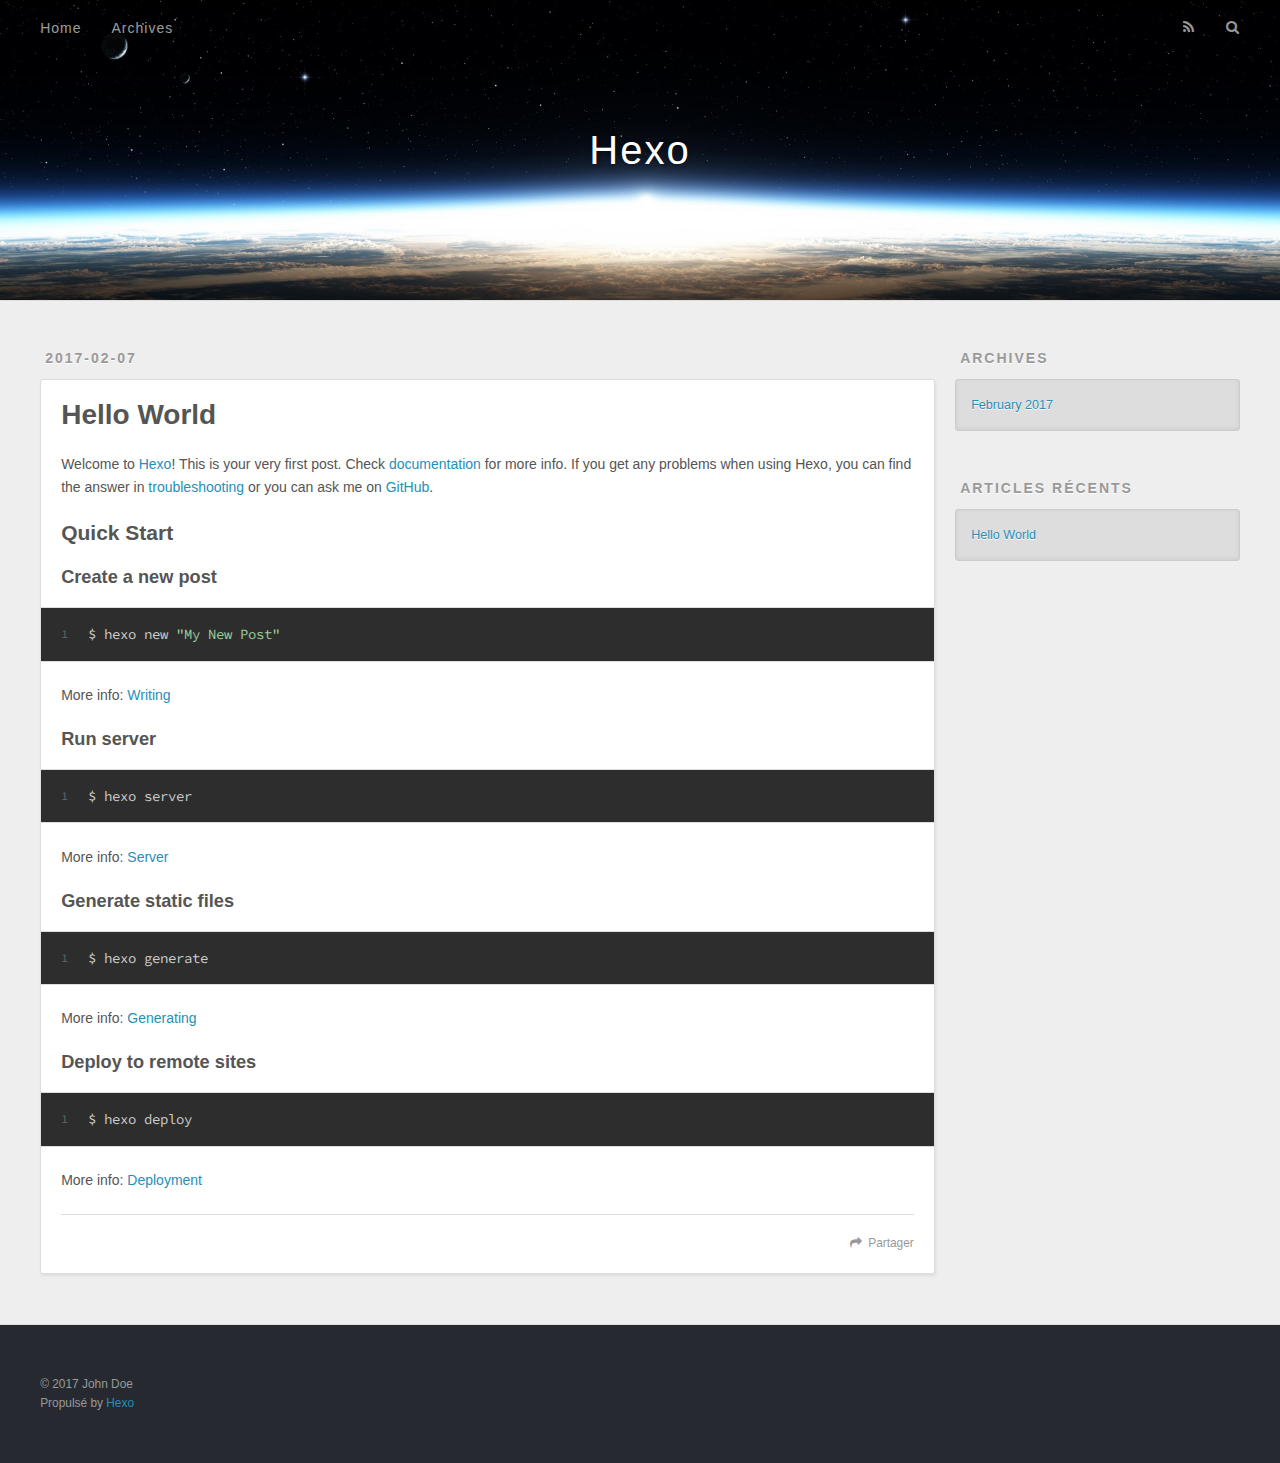
==== index.html @ 450fa6f1 "Site updated: 2017-02-07 15:50:52" ====
<!DOCTYPE html>
<html>
<head>
  <meta charset="utf-8">
  
  <title>Hexo</title>
  <meta name="viewport" content="width=device-width, initial-scale=1, maximum-scale=1">
  <meta property="og:type" content="website">
<meta property="og:title" content="Hexo">
<meta property="og:url" content="http://yoursite.com/index.html">
<meta property="og:site_name" content="Hexo">
<meta name="twitter:card" content="summary">
<meta name="twitter:title" content="Hexo">
  
    <link rel="alternate" href="/atom.xml" title="Hexo" type="application/atom+xml">
  
  
    <link rel="icon" href="/favicon.png">
  
  
    <link href="//fonts.googleapis.com/css?family=Source+Code+Pro" rel="stylesheet" type="text/css">
  
  <link rel="stylesheet" href="/css/style.css">
  

</head>

<body>
  <div id="container">
    <div id="wrap">
      <header id="header">
  <div id="banner"></div>
  <div id="header-outer" class="outer">
    <div id="header-title" class="inner">
      <h1 id="logo-wrap">
        <a href="/" id="logo">Hexo</a>
      </h1>
      
    </div>
    <div id="header-inner" class="inner">
      <nav id="main-nav">
        <a id="main-nav-toggle" class="nav-icon"></a>
        
          <a class="main-nav-link" href="/">Home</a>
        
          <a class="main-nav-link" href="/archives">Archives</a>
        
      </nav>
      <nav id="sub-nav">
        
          <a id="nav-rss-link" class="nav-icon" href="/atom.xml" title="Flux RSS"></a>
        
        <a id="nav-search-btn" class="nav-icon" title="Rechercher"></a>
      </nav>
      <div id="search-form-wrap">
        <form action="//google.com/search" method="get" accept-charset="UTF-8" class="search-form"><input type="search" name="q" results="0" class="search-form-input" placeholder="Search"><button type="submit" class="search-form-submit">&#xF002;</button><input type="hidden" name="sitesearch" value="http://yoursite.com"></form>
      </div>
    </div>
  </div>
</header>
      <div class="outer">
        <section id="main">
  
    <article id="post-hello-world" class="article article-type-post" itemscope itemprop="blogPost">
  <div class="article-meta">
    <a href="/2017/02/07/hello-world/" class="article-date">
  <time datetime="2017-02-07T06:46:57.285Z" itemprop="datePublished">2017-02-07</time>
</a>
    
  </div>
  <div class="article-inner">
    
    
      <header class="article-header">
        
  
    <h1 itemprop="name">
      <a class="article-title" href="/2017/02/07/hello-world/">Hello World</a>
    </h1>
  

      </header>
    
    <div class="article-entry" itemprop="articleBody">
      
        <p>Welcome to <a href="https://hexo.io/" target="_blank" rel="external">Hexo</a>! This is your very first post. Check <a href="https://hexo.io/docs/" target="_blank" rel="external">documentation</a> for more info. If you get any problems when using Hexo, you can find the answer in <a href="https://hexo.io/docs/troubleshooting.html" target="_blank" rel="external">troubleshooting</a> or you can ask me on <a href="https://github.com/hexojs/hexo/issues" target="_blank" rel="external">GitHub</a>.</p>
<h2 id="Quick-Start"><a href="#Quick-Start" class="headerlink" title="Quick Start"></a>Quick Start</h2><h3 id="Create-a-new-post"><a href="#Create-a-new-post" class="headerlink" title="Create a new post"></a>Create a new post</h3><figure class="highlight bash"><table><tr><td class="gutter"><pre><div class="line">1</div></pre></td><td class="code"><pre><div class="line">$ hexo new <span class="string">"My New Post"</span></div></pre></td></tr></table></figure>
<p>More info: <a href="https://hexo.io/docs/writing.html" target="_blank" rel="external">Writing</a></p>
<h3 id="Run-server"><a href="#Run-server" class="headerlink" title="Run server"></a>Run server</h3><figure class="highlight bash"><table><tr><td class="gutter"><pre><div class="line">1</div></pre></td><td class="code"><pre><div class="line">$ hexo server</div></pre></td></tr></table></figure>
<p>More info: <a href="https://hexo.io/docs/server.html" target="_blank" rel="external">Server</a></p>
<h3 id="Generate-static-files"><a href="#Generate-static-files" class="headerlink" title="Generate static files"></a>Generate static files</h3><figure class="highlight bash"><table><tr><td class="gutter"><pre><div class="line">1</div></pre></td><td class="code"><pre><div class="line">$ hexo generate</div></pre></td></tr></table></figure>
<p>More info: <a href="https://hexo.io/docs/generating.html" target="_blank" rel="external">Generating</a></p>
<h3 id="Deploy-to-remote-sites"><a href="#Deploy-to-remote-sites" class="headerlink" title="Deploy to remote sites"></a>Deploy to remote sites</h3><figure class="highlight bash"><table><tr><td class="gutter"><pre><div class="line">1</div></pre></td><td class="code"><pre><div class="line">$ hexo deploy</div></pre></td></tr></table></figure>
<p>More info: <a href="https://hexo.io/docs/deployment.html" target="_blank" rel="external">Deployment</a></p>

      
    </div>
    <footer class="article-footer">
      <a data-url="http://yoursite.com/2017/02/07/hello-world/" data-id="ciyv847n500009wogiobk8i7c" class="article-share-link">Partager</a>
      
      
    </footer>
  </div>
  
</article>


  

</section>
        
          <aside id="sidebar">
  
    

  
    

  
    
  
    
  <div class="widget-wrap">
    <h3 class="widget-title">Archives</h3>
    <div class="widget">
      <ul class="archive-list"><li class="archive-list-item"><a class="archive-list-link" href="/archives/2017/02/">February 2017</a></li></ul>
    </div>
  </div>


  
    
  <div class="widget-wrap">
    <h3 class="widget-title">Articles récents</h3>
    <div class="widget">
      <ul>
        
          <li>
            <a href="/2017/02/07/hello-world/">Hello World</a>
          </li>
        
      </ul>
    </div>
  </div>

  
</aside>
        
      </div>
      <footer id="footer">
  
  <div class="outer">
    <div id="footer-info" class="inner">
      &copy; 2017 John Doe<br>
      Propulsé by <a href="http://hexo.io/" target="_blank">Hexo</a>
    </div>
  </div>
</footer>
    </div>
    <nav id="mobile-nav">
  
    <a href="/" class="mobile-nav-link">Home</a>
  
    <a href="/archives" class="mobile-nav-link">Archives</a>
  
</nav>
    

<script src="//ajax.googleapis.com/ajax/libs/jquery/2.0.3/jquery.min.js"></script>


  <link rel="stylesheet" href="/fancybox/jquery.fancybox.css">
  <script src="/fancybox/jquery.fancybox.pack.js"></script>


<script src="/js/script.js"></script>

  </div>
</body>
</html>
---- css/style.css ----
body {
  width: 100%;
}
body:before,
body:after {
  content: "";
  display: table;
}
body:after {
  clear: both;
}
html,
body,
div,
span,
applet,
object,
iframe,
h1,
h2,
h3,
h4,
h5,
h6,
p,
blockquote,
pre,
a,
abbr,
acronym,
address,
big,
cite,
code,
del,
dfn,
em,
img,
ins,
kbd,
q,
s,
samp,
small,
strike,
strong,
sub,
sup,
tt,
var,
dl,
dt,
dd,
ol,
ul,
li,
fieldset,
form,
label,
legend,
table,
caption,
tbody,
tfoot,
thead,
tr,
th,
td {
  margin: 0;
  padding: 0;
  border: 0;
  outline: 0;
  font-weight: inherit;
  font-style: inherit;
  font-family: inherit;
  font-size: 100%;
  vertical-align: baseline;
}
body {
  line-height: 1;
  color: #000;
  background: #fff;
}
ol,
ul {
  list-style: none;
}
table {
  border-collapse: separate;
  border-spacing: 0;
  vertical-align: middle;
}
caption,
th,
td {
  text-align: left;
  font-weight: normal;
  vertical-align: middle;
}
a img {
  border: none;
}
input,
button {
  margin: 0;
  padding: 0;
}
input::-moz-focus-inner,
button::-moz-focus-inner {
  border: 0;
  padding: 0;
}
@font-face {
  font-family: FontAwesome;
  font-style: normal;
  font-weight: normal;
  src: url("fonts/fontawesome-webfont.eot?v=#4.0.3");
  src: url("fonts/fontawesome-webfont.eot?#iefix&v=#4.0.3") format("embedded-opentype"), url("fonts/fontawesome-webfont.woff?v=#4.0.3") format("woff"), url("fonts/fontawesome-webfont.ttf?v=#4.0.3") format("truetype"), url("fonts/fontawesome-webfont.svg#fontawesomeregular?v=#4.0.3") format("svg");
}
html,
body,
#container {
  height: 100%;
}
body {
  background: #eee;
  font: 14px "Helvetica Neue", Helvetica, Arial, sans-serif;
  -webkit-text-size-adjust: 100%;
}
.outer {
  max-width: 1220px;
  margin: 0 auto;
  padding: 0 20px;
}
.outer:before,
.outer:after {
  content: "";
  display: table;
}
.outer:after {
  clear: both;
}
.inner {
  display: inline;
  float: left;
  width: 98.33333333333333%;
  margin: 0 0.833333333333333%;
}
.left,
.alignleft {
  float: left;
}
.right,
.alignright {
  float: right;
}
.clear {
  clear: both;
}
#container {
  position: relative;
}
.mobile-nav-on {
  overflow: hidden;
}
#wrap {
  height: 100%;
  width: 100%;
  position: absolute;
  top: 0;
  left: 0;
  -webkit-transition: 0.2s ease-out;
  -moz-transition: 0.2s ease-out;
  -ms-transition: 0.2s ease-out;
  transition: 0.2s ease-out;
  z-index: 1;
  background: #eee;
}
.mobile-nav-on #wrap {
  left: 280px;
}
@media screen and (min-width: 768px) {
  #main {
    display: inline;
    float: left;
    width: 73.33333333333333%;
    margin: 0 0.833333333333333%;
  }
}
.article-date,
.article-category-link,
.archive-year,
.widget-title {
  text-decoration: none;
  text-transform: uppercase;
  letter-spacing: 2px;
  color: #999;
  margin-bottom: 1em;
  margin-left: 5px;
  line-height: 1em;
  text-shadow: 0 1px #fff;
  font-weight: bold;
}
.article-inner,
.archive-article-inner {
  background: #fff;
  -webkit-box-shadow: 1px 2px 3px #ddd;
  box-shadow: 1px 2px 3px #ddd;
  border: 1px solid #ddd;
  border-radius: 3px;
}
.article-entry h1,
.widget h1 {
  font-size: 2em;
}
.article-entry h2,
.widget h2 {
  font-size: 1.5em;
}
.article-entry h3,
.widget h3 {
  font-size: 1.3em;
}
.article-entry h4,
.widget h4 {
  font-size: 1.2em;
}
.article-entry h5,
.widget h5 {
  font-size: 1em;
}
.article-entry h6,
.widget h6 {
  font-size: 1em;
  color: #999;
}
.article-entry hr,
.widget hr {
  border: 1px dashed #ddd;
}
.article-entry strong,
.widget strong {
  font-weight: bold;
}
.article-entry em,
.widget em,
.article-entry cite,
.widget cite {
  font-style: italic;
}
.article-entry sup,
.widget sup,
.article-entry sub,
.widget sub {
  font-size: 0.75em;
  line-height: 0;
  position: relative;
  vertical-align: baseline;
}
.article-entry sup,
.widget sup {
  top: -0.5em;
}
.article-entry sub,
.widget sub {
  bottom: -0.2em;
}
.article-entry small,
.widget small {
  font-size: 0.85em;
}
.article-entry acronym,
.widget acronym,
.article-entry abbr,
.widget abbr {
  border-bottom: 1px dotted;
}
.article-entry ul,
.widget ul,
.article-entry ol,
.widget ol,
.article-entry dl,
.widget dl {
  margin: 0 20px;
  line-height: 1.6em;
}
.article-entry ul ul,
.widget ul ul,
.article-entry ol ul,
.widget ol ul,
.article-entry ul ol,
.widget ul ol,
.article-entry ol ol,
.widget ol ol {
  margin-top: 0;
  margin-bottom: 0;
}
.article-entry ul,
.widget ul {
  list-style: disc;
}
.article-entry ol,
.widget ol {
  list-style: decimal;
}
.article-entry dt,
.widget dt {
  font-weight: bold;
}
#header {
  height: 300px;
  position: relative;
  border-bottom: 1px solid #ddd;
}
#header:before,
#header:after {
  content: "";
  position: absolute;
  left: 0;
  right: 0;
  height: 40px;
}
#header:before {
  top: 0;
  background: -webkit-linear-gradient(rgba(0,0,0,0.2), transparent);
  background: -moz-linear-gradient(rgba(0,0,0,0.2), transparent);
  background: -ms-linear-gradient(rgba(0,0,0,0.2), transparent);
  background: linear-gradient(rgba(0,0,0,0.2), transparent);
}
#header:after {
  bottom: 0;
  background: -webkit-linear-gradient(transparent, rgba(0,0,0,0.2));
  background: -moz-linear-gradient(transparent, rgba(0,0,0,0.2));
  background: -ms-linear-gradient(transparent, rgba(0,0,0,0.2));
  background: linear-gradient(transparent, rgba(0,0,0,0.2));
}
#header-outer {
  height: 100%;
  position: relative;
}
#header-inner {
  position: relative;
  overflow: hidden;
}
#banner {
  position: absolute;
  top: 0;
  left: 0;
  width: 100%;
  height: 100%;
  background: url("images/banner.jpg") center #000;
  -webkit-background-size: cover;
  -moz-background-size: cover;
  background-size: cover;
  z-index: -1;
}
#header-title {
  text-align: center;
  height: 40px;
  position: absolute;
  top: 50%;
  left: 0;
  margin-top: -20px;
}
#logo,
#subtitle {
  text-decoration: none;
  color: #fff;
  font-weight: 300;
  text-shadow: 0 1px 4px rgba(0,0,0,0.3);
}
#logo {
  font-size: 40px;
  line-height: 40px;
  letter-spacing: 2px;
}
#subtitle {
  font-size: 16px;
  line-height: 16px;
  letter-spacing: 1px;
}
#subtitle-wrap {
  margin-top: 16px;
}
#main-nav {
  float: left;
  margin-left: -15px;
}
.nav-icon,
.main-nav-link {
  float: left;
  color: #fff;
  opacity: 0.6;
  text-decoration: none;
  text-shadow: 0 1px rgba(0,0,0,0.2);
  -webkit-transition: opacity 0.2s;
  -moz-transition: opacity 0.2s;
  -ms-transition: opacity 0.2s;
  transition: opacity 0.2s;
  display: block;
  padding: 20px 15px;
}
.nav-icon:hover,
.main-nav-link:hover {
  opacity: 1;
}
.nav-icon {
  font-family: FontAwesome;
  text-align: center;
  font-size: 14px;
  width: 14px;
  height: 14px;
  padding: 20px 15px;
  position: relative;
  cursor: pointer;
}
.main-nav-link {
  font-weight: 300;
  letter-spacing: 1px;
}
@media screen and (max-width: 479px) {
  .main-nav-link {
    display: none;
  }
}
#main-nav-toggle {
  display: none;
}
#main-nav-toggle:before {
  content: "\f0c9";
}
@media screen and (max-width: 479px) {
  #main-nav-toggle {
    display: block;
  }
}
#sub-nav {
  float: right;
  margin-right: -15px;
}
#nav-rss-link:before {
  content: "\f09e";
}
#nav-search-btn:before {
  content: "\f002";
}
#search-form-wrap {
  position: absolute;
  top: 15px;
  width: 150px;
  height: 30px;
  right: -150px;
  opacity: 0;
  -webkit-transition: 0.2s ease-out;
  -moz-transition: 0.2s ease-out;
  -ms-transition: 0.2s ease-out;
  transition: 0.2s ease-out;
}
#search-form-wrap.on {
  opacity: 1;
  right: 0;
}
@media screen and (max-width: 479px) {
  #search-form-wrap {
    width: 100%;
    right: -100%;
  }
}
.search-form {
  position: absolute;
  top: 0;
  left: 0;
  right: 0;
  background: #fff;
  padding: 5px 15px;
  border-radius: 15px;
  -webkit-box-shadow: 0 0 10px rgba(0,0,0,0.3);
  box-shadow: 0 0 10px rgba(0,0,0,0.3);
}
.search-form-input {
  border: none;
  background: none;
  color: #555;
  width: 100%;
  font: 13px "Helvetica Neue", Helvetica, Arial, sans-serif;
  outline: none;
}
.search-form-input::-webkit-search-results-decoration,
.search-form-input::-webkit-search-cancel-button {
  -webkit-appearance: none;
}
.search-form-submit {
  position: absolute;
  top: 50%;
  right: 10px;
  margin-top: -7px;
  font: 13px FontAwesome;
  border: none;
  background: none;
  color: #bbb;
  cursor: pointer;
}
.search-form-submit:hover,
.search-form-submit:focus {
  color: #777;
}
.article {
  margin: 50px 0;
}
.article-inner {
  overflow: hidden;
}
.article-meta:before,
.article-meta:after {
  content: "";
  display: table;
}
.article-meta:after {
  clear: both;
}
.article-date {
  float: left;
}
.article-category {
  float: left;
  line-height: 1em;
  color: #ccc;
  text-shadow: 0 1px #fff;
  margin-left: 8px;
}
.article-category:before {
  content: "\2022";
}
.article-category-link {
  margin: 0 12px 1em;
}
.article-header {
  padding: 20px 20px 0;
}
.article-title {
  text-decoration: none;
  font-size: 2em;
  font-weight: bold;
  color: #555;
  line-height: 1.1em;
  -webkit-transition: color 0.2s;
  -moz-transition: color 0.2s;
  -ms-transition: color 0.2s;
  transition: color 0.2s;
}
a.article-title:hover {
  color: #258fb8;
}
.article-entry {
  color: #555;
  padding: 0 20px;
}
.article-entry:before,
.article-entry:after {
  content: "";
  display: table;
}
.article-entry:after {
  clear: both;
}
.article-entry p,
.article-entry table {
  line-height: 1.6em;
  margin: 1.6em 0;
}
.article-entry h1,
.article-entry h2,
.article-entry h3,
.article-entry h4,
.article-entry h5,
.article-entry h6 {
  font-weight: bold;
}
.article-entry h1,
.article-entry h2,
.article-entry h3,
.article-entry h4,
.article-entry h5,
.article-entry h6 {
  line-height: 1.1em;
  margin: 1.1em 0;
}
.article-entry a {
  color: #258fb8;
  text-decoration: none;
}
.article-entry a:hover {
  text-decoration: underline;
}
.article-entry ul,
.article-entry ol,
.article-entry dl {
  margin-top: 1.6em;
  margin-bottom: 1.6em;
}
.article-entry img,
.article-entry video {
  max-width: 100%;
  height: auto;
  display: block;
  margin: auto;
}
.article-entry iframe {
  border: none;
}
.article-entry table {
  width: 100%;
  border-collapse: collapse;
  border-spacing: 0;
}
.article-entry th {
  font-weight: bold;
  border-bottom: 3px solid #ddd;
  padding-bottom: 0.5em;
}
.article-entry td {
  border-bottom: 1px solid #ddd;
  padding: 10px 0;
}
.article-entry blockquote {
  font-family: Georgia, "Times New Roman", serif;
  font-size: 1.4em;
  margin: 1.6em 20px;
  text-align: center;
}
.article-entry blockquote footer {
  font-size: 14px;
  margin: 1.6em 0;
  font-family: "Helvetica Neue", Helvetica, Arial, sans-serif;
}
.article-entry blockquote footer cite:before {
  content: "—";
  padding: 0 0.5em;
}
.article-entry .pullquote {
  text-align: left;
  width: 45%;
  margin: 0;
}
.article-entry .pullquote.left {
  margin-left: 0.5em;
  margin-right: 1em;
}
.article-entry .pullquote.right {
  margin-right: 0.5em;
  margin-left: 1em;
}
.article-entry .caption {
  color: #999;
  display: block;
  font-size: 0.9em;
  margin-top: 0.5em;
  position: relative;
  text-align: center;
}
.article-entry .video-container {
  position: relative;
  padding-top: 56.25%;
  height: 0;
  overflow: hidden;
}
.article-entry .video-container iframe,
.article-entry .video-container object,
.article-entry .video-container embed {
  position: absolute;
  top: 0;
  left: 0;
  width: 100%;
  height: 100%;
  margin-top: 0;
}
.article-more-link a {
  display: inline-block;
  line-height: 1em;
  padding: 6px 15px;
  border-radius: 15px;
  background: #eee;
  color: #999;
  text-shadow: 0 1px #fff;
  text-decoration: none;
}
.article-more-link a:hover {
  background: #258fb8;
  color: #fff;
  text-decoration: none;
  text-shadow: 0 1px #1e7293;
}
.article-footer {
  font-size: 0.85em;
  line-height: 1.6em;
  border-top: 1px solid #ddd;
  padding-top: 1.6em;
  margin: 0 20px 20px;
}
.article-footer:before,
.article-footer:after {
  content: "";
  display: table;
}
.article-footer:after {
  clear: both;
}
.article-footer a {
  color: #999;
  text-decoration: none;
}
.article-footer a:hover {
  color: #555;
}
.article-tag-list-item {
  float: left;
  margin-right: 10px;
}
.article-tag-list-link:before {
  content: "#";
}
.article-comment-link {
  float: right;
}
.article-comment-link:before {
  content: "\f075";
  font-family: FontAwesome;
  padding-right: 8px;
}
.article-share-link {
  cursor: pointer;
  float: right;
  margin-left: 20px;
}
.article-share-link:before {
  content: "\f064";
  font-family: FontAwesome;
  padding-right: 6px;
}
#article-nav {
  position: relative;
}
#article-nav:before,
#article-nav:after {
  content: "";
  display: table;
}
#article-nav:after {
  clear: both;
}
@media screen and (min-width: 768px) {
  #article-nav {
    margin: 50px 0;
  }
  #article-nav:before {
    width: 8px;
    height: 8px;
    position: absolute;
    top: 50%;
    left: 50%;
    margin-top: -4px;
    margin-left: -4px;
    content: "";
    border-radius: 50%;
    background: #ddd;
    -webkit-box-shadow: 0 1px 2px #fff;
    box-shadow: 0 1px 2px #fff;
  }
}
.article-nav-link-wrap {
  text-decoration: none;
  text-shadow: 0 1px #fff;
  color: #999;
  -webkit-box-sizing: border-box;
  -moz-box-sizing: border-box;
  box-sizing: border-box;
  margin-top: 50px;
  text-align: center;
  display: block;
}
.article-nav-link-wrap:hover {
  color: #555;
}
@media screen and (min-width: 768px) {
  .article-nav-link-wrap {
    width: 50%;
    margin-top: 0;
  }
}
@media screen and (min-width: 768px) {
  #article-nav-newer {
    float: left;
    text-align: right;
    padding-right: 20px;
  }
}
@media screen and (min-width: 768px) {
  #article-nav-older {
    float: right;
    text-align: left;
    padding-left: 20px;
  }
}
.article-nav-caption {
  text-transform: uppercase;
  letter-spacing: 2px;
  color: #ddd;
  line-height: 1em;
  font-weight: bold;
}
#article-nav-newer .article-nav-caption {
  margin-right: -2px;
}
.article-nav-title {
  font-size: 0.85em;
  line-height: 1.6em;
  margin-top: 0.5em;
}
.article-share-box {
  position: absolute;
  display: none;
  background: #fff;
  -webkit-box-shadow: 1px 2px 10px rgba(0,0,0,0.2);
  box-shadow: 1px 2px 10px rgba(0,0,0,0.2);
  border-radius: 3px;
  margin-left: -145px;
  overflow: hidden;
  z-index: 1;
}
.article-share-box.on {
  display: block;
}
.article-share-input {
  width: 100%;
  background: none;
  -webkit-box-sizing: border-box;
  -moz-box-sizing: border-box;
  box-sizing: border-box;
  font: 14px "Helvetica Neue", Helvetica, Arial, sans-serif;
  padding: 0 15px;
  color: #555;
  outline: none;
  border: 1px solid #ddd;
  border-radius: 3px 3px 0 0;
  height: 36px;
  line-height: 36px;
}
.article-share-links {
  background: #eee;
}
.article-share-links:before,
.article-share-links:after {
  content: "";
  display: table;
}
.article-share-links:after {
  clear: both;
}
.article-share-twitter,
.article-share-facebook,
.article-share-pinterest,
.article-share-google {
  width: 50px;
  height: 36px;
  display: block;
  float: left;
  position: relative;
  color: #999;
  text-shadow: 0 1px #fff;
}
.article-share-twitter:before,
.article-share-facebook:before,
.article-share-pinterest:before,
.article-share-google:before {
  font-size: 20px;
  font-family: FontAwesome;
  width: 20px;
  height: 20px;
  position: absolute;
  top: 50%;
  left: 50%;
  margin-top: -10px;
  margin-left: -10px;
  text-align: center;
}
.article-share-twitter:hover,
.article-share-facebook:hover,
.article-share-pinterest:hover,
.article-share-google:hover {
  color: #fff;
}
.article-share-twitter:before {
  content: "\f099";
}
.article-share-twitter:hover {
  background: #00aced;
  text-shadow: 0 1px #008abe;
}
.article-share-facebook:before {
  content: "\f09a";
}
.article-share-facebook:hover {
  background: #3b5998;
  text-shadow: 0 1px #2f477a;
}
.article-share-pinterest:before {
  content: "\f0d2";
}
.article-share-pinterest:hover {
  background: #cb2027;
  text-shadow: 0 1px #a21a1f;
}
.article-share-google:before {
  content: "\f0d5";
}
.article-share-google:hover {
  background: #dd4b39;
  text-shadow: 0 1px #be3221;
}
.article-gallery {
  background: #000;
  position: relative;
}
.article-gallery-photos {
  position: relative;
  overflow: hidden;
}
.article-gallery-img {
  display: none;
  max-width: 100%;
}
.article-gallery-img:first-child {
  display: block;
}
.article-gallery-img.loaded {
  position: absolute;
  display: block;
}
.article-gallery-img img {
  display: block;
  max-width: 100%;
  margin: 0 auto;
}
#comments {
  background: #fff;
  -webkit-box-shadow: 1px 2px 3px #ddd;
  box-shadow: 1px 2px 3px #ddd;
  padding: 20px;
  border: 1px solid #ddd;
  border-radius: 3px;
  margin: 50px 0;
}
#comments a {
  color: #258fb8;
}
.archives-wrap {
  margin: 50px 0;
}
.archives:before,
.archives:after {
  content: "";
  display: table;
}
.archives:after {
  clear: both;
}
.archive-year-wrap {
  margin-bottom: 1em;
}
.archives {
  -webkit-column-gap: 10px;
  -moz-column-gap: 10px;
  column-gap: 10px;
}
@media screen and (min-width: 480px) and (max-width: 767px) {
  .archives {
    -webkit-column-count: 2;
    -moz-column-count: 2;
    column-count: 2;
  }
}
@media screen and (min-width: 768px) {
  .archives {
    -webkit-column-count: 3;
    -moz-column-count: 3;
    column-count: 3;
  }
}
.archive-article {
  -webkit-column-break-inside: avoid;
  page-break-inside: avoid;
  overflow: hidden;
  break-inside: avoid-column;
}
.archive-article-inner {
  padding: 10px;
  margin-bottom: 15px;
}
.archive-article-title {
  text-decoration: none;
  font-weight: bold;
  color: #555;
  -webkit-transition: color 0.2s;
  -moz-transition: color 0.2s;
  -ms-transition: color 0.2s;
  transition: color 0.2s;
  line-height: 1.6em;
}
.archive-article-title:hover {
  color: #258fb8;
}
.archive-article-footer {
  margin-top: 1em;
}
.archive-article-date {
  color: #999;
  text-decoration: none;
  font-size: 0.85em;
  line-height: 1em;
  margin-bottom: 0.5em;
  display: block;
}
#page-nav {
  margin: 50px auto;
  background: #fff;
  -webkit-box-shadow: 1px 2px 3px #ddd;
  box-shadow: 1px 2px 3px #ddd;
  border: 1px solid #ddd;
  border-radius: 3px;
  text-align: center;
  color: #999;
  overflow: hidden;
}
#page-nav:before,
#page-nav:after {
  content: "";
  display: table;
}
#page-nav:after {
  clear: both;
}
#page-nav a,
#page-nav span {
  padding: 10px 20px;
  line-height: 1;
  height: 2ex;
}
#page-nav a {
  color: #999;
  text-decoration: none;
}
#page-nav a:hover {
  background: #999;
  color: #fff;
}
#page-nav .prev {
  float: left;
}
#page-nav .next {
  float: right;
}
#page-nav .page-number {
  display: inline-block;
}
@media screen and (max-width: 479px) {
  #page-nav .page-number {
    display: none;
  }
}
#page-nav .current {
  color: #555;
  font-weight: bold;
}
#page-nav .space {
  color: #ddd;
}
#footer {
  background: #262a30;
  padding: 50px 0;
  border-top: 1px solid #ddd;
  color: #999;
}
#footer a {
  color: #258fb8;
  text-decoration: none;
}
#footer a:hover {
  text-decoration: underline;
}
#footer-info {
  line-height: 1.6em;
  font-size: 0.85em;
}
.article-entry pre,
.article-entry .highlight {
  background: #2d2d2d;
  margin: 0 -20px;
  padding: 15px 20px;
  border-style: solid;
  border-color: #ddd;
  border-width: 1px 0;
  overflow: auto;
  color: #ccc;
  line-height: 22.400000000000002px;
}
.article-entry .highlight .gutter pre,
.article-entry .gist .gist-file .gist-data .line-numbers {
  color: #666;
  font-size: 0.85em;
}
.article-entry pre,
.article-entry code {
  font-family: "Source Code Pro", Consolas, Monaco, Menlo, Consolas, monospace;
}
.article-entry code {
  background: #eee;
  text-shadow: 0 1px #fff;
  padding: 0 0.3em;
}
.article-entry pre code {
  background: none;
  text-shadow: none;
  padding: 0;
}
.article-entry .highlight pre {
  border: none;
  margin: 0;
  padding: 0;
}
.article-entry .highlight table {
  margin: 0;
  width: auto;
}
.article-entry .highlight td {
  border: none;
  padding: 0;
}
.article-entry .highlight figcaption {
  font-size: 0.85em;
  color: #999;
  line-height: 1em;
  margin-bottom: 1em;
}
.article-entry .highlight figcaption:before,
.article-entry .highlight figcaption:after {
  content: "";
  display: table;
}
.article-entry .highlight figcaption:after {
  clear: both;
}
.article-entry .highlight figcaption a {
  float: right;
}
.article-entry .highlight .gutter pre {
  text-align: right;
  padding-right: 20px;
}
.article-entry .highlight .line {
  height: 22.400000000000002px;
}
.article-entry .highlight .line.marked {
  background: #515151;
}
.article-entry .gist {
  margin: 0 -20px;
  border-style: solid;
  border-color: #ddd;
  border-width: 1px 0;
  background: #2d2d2d;
  padding: 15px 20px 15px 0;
}
.article-entry .gist .gist-file {
  border: none;
  font-family: "Source Code Pro", Consolas, Monaco, Menlo, Consolas, monospace;
  margin: 0;
}
.article-entry .gist .gist-file .gist-data {
  background: none;
  border: none;
}
.article-entry .gist .gist-file .gist-data .line-numbers {
  background: none;
  border: none;
  padding: 0 20px 0 0;
}
.article-entry .gist .gist-file .gist-data .line-data {
  padding: 0 !important;
}
.article-entry .gist .gist-file .highlight {
  margin: 0;
  padding: 0;
  border: none;
}
.article-entry .gist .gist-file .gist-meta {
  background: #2d2d2d;
  color: #999;
  font: 0.85em "Helvetica Neue", Helvetica, Arial, sans-serif;
  text-shadow: 0 0;
  padding: 0;
  margin-top: 1em;
  margin-left: 20px;
}
.article-entry .gist .gist-file .gist-meta a {
  color: #258fb8;
  font-weight: normal;
}
.article-entry .gist .gist-file .gist-meta a:hover {
  text-decoration: underline;
}
pre .comment,
pre .title {
  color: #999;
}
pre .variable,
pre .attribute,
pre .tag,
pre .regexp,
pre .ruby .constant,
pre .xml .tag .title,
pre .xml .pi,
pre .xml .doctype,
pre .html .doctype,
pre .css .id,
pre .css .class,
pre .css .pseudo {
  color: #f2777a;
}
pre .number,
pre .preprocessor,
pre .built_in,
pre .literal,
pre .params,
pre .constant {
  color: #f99157;
}
pre .class,
pre .ruby .class .title,
pre .css .rules .attribute {
  color: #9c9;
}
pre .string,
pre .value,
pre .inheritance,
pre .header,
pre .ruby .symbol,
pre .xml .cdata {
  color: #9c9;
}
pre .css .hexcolor {
  color: #6cc;
}
pre .function,
pre .python .decorator,
pre .python .title,
pre .ruby .function .title,
pre .ruby .title .keyword,
pre .perl .sub,
pre .javascript .title,
pre .coffeescript .title {
  color: #69c;
}
pre .keyword,
pre .javascript .function {
  color: #c9c;
}
@media screen and (max-width: 479px) {
  #mobile-nav {
    position: absolute;
    top: 0;
    left: 0;
    width: 280px;
    height: 100%;
    background: #191919;
    border-right: 1px solid #fff;
  }
}
@media screen and (max-width: 479px) {
  .mobile-nav-link {
    display: block;
    color: #999;
    text-decoration: none;
    padding: 15px 20px;
    font-weight: bold;
  }
  .mobile-nav-link:hover {
    color: #fff;
  }
}
@media screen and (min-width: 768px) {
  #sidebar {
    display: inline;
    float: left;
    width: 23.333333333333332%;
    margin: 0 0.833333333333333%;
  }
}
.widget-wrap {
  margin: 50px 0;
}
.widget {
  color: #777;
  text-shadow: 0 1px #fff;
  background: #ddd;
  -webkit-box-shadow: 0 -1px 4px #ccc inset;
  box-shadow: 0 -1px 4px #ccc inset;
  border: 1px solid #ccc;
  padding: 15px;
  border-radius: 3px;
}
.widget a {
  color: #258fb8;
  text-decoration: none;
}
.widget a:hover {
  text-decoration: underline;
}
.widget ul ul,
.widget ol ul,
.widget dl ul,
.widget ul ol,
.widget ol ol,
.widget dl ol,
.widget ul dl,
.widget ol dl,
.widget dl dl {
  margin-left: 15px;
  list-style: disc;
}
.widget {
  line-height: 1.6em;
  word-wrap: break-word;
  font-size: 0.9em;
}
.widget ul,
.widget ol {
  list-style: none;
  margin: 0;
}
.widget ul ul,
.widget ol ul,
.widget ul ol,
.widget ol ol {
  margin: 0 20px;
}
.widget ul ul,
.widget ol ul {
  list-style: disc;
}
.widget ul ol,
.widget ol ol {
  list-style: decimal;
}
.category-list-count,
.tag-list-count,
.archive-list-count {
  padding-left: 5px;
  color: #999;
  font-size: 0.85em;
}
.category-list-count:before,
.tag-list-count:before,
.archive-list-count:before {
  content: "(";
}
.category-list-count:after,
.tag-list-count:after,
.archive-list-count:after {
  content: ")";
}
.tagcloud a {
  margin-right: 5px;
  display: inline-block;
}
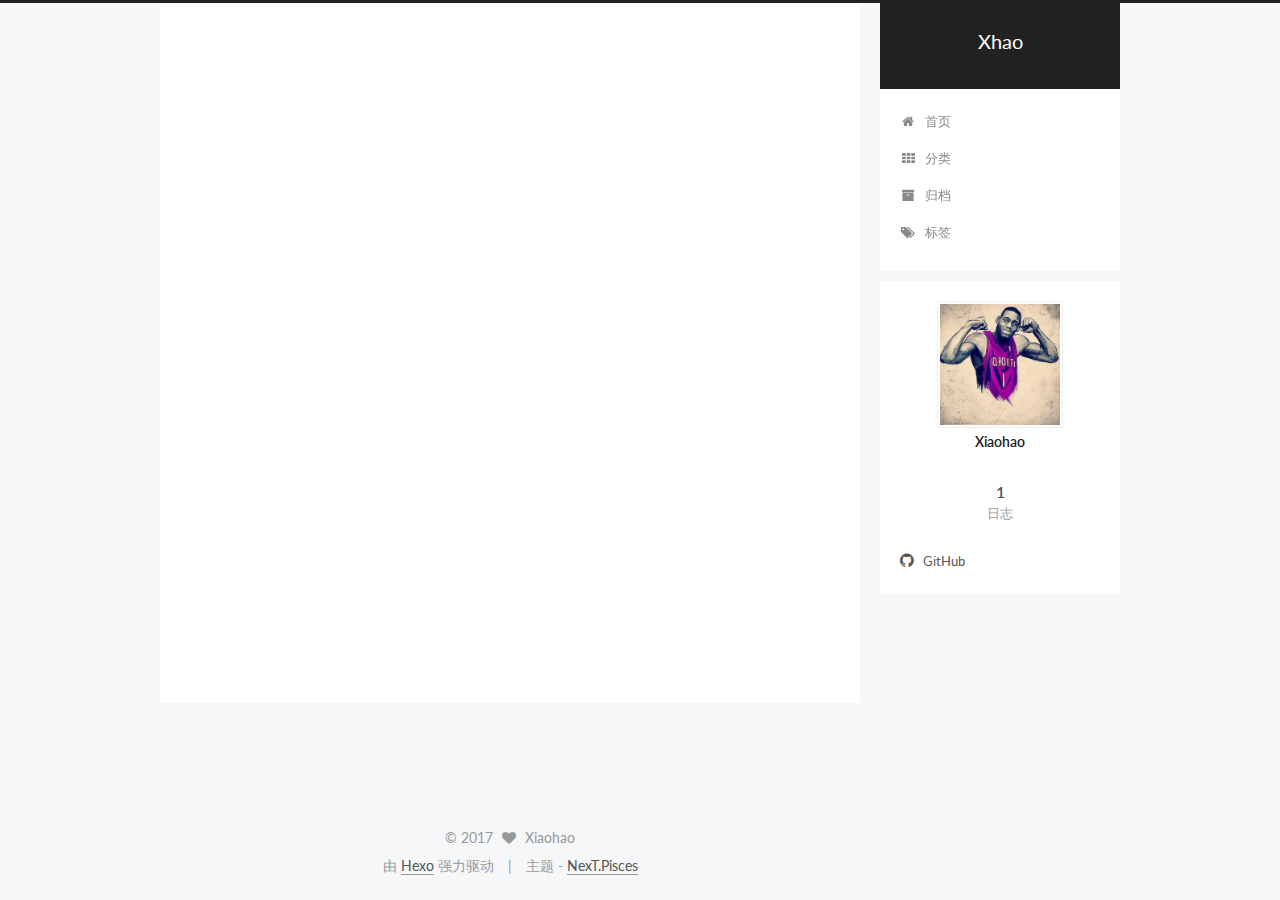
==== commit d52259ef: "Site updated: 2017-02-07 17:08:26" ====
--- a/index.html
+++ b/index.html
@@ -1,180 +1,611 @@
-<!DOCTYPE html>
-<html>
+<!doctype html>
+
+
+
+  
+
+
+<html class="theme-next pisces use-motion" lang="zh-Hans">
 <head>
-  <meta charset="utf-8">
-  
-  <title>Hexo</title>
-  <meta name="viewport" content="width=device-width, initial-scale=1, maximum-scale=1">
-  <meta property="og:type" content="website">
-<meta property="og:title" content="Hexo">
+  <meta charset="UTF-8"/>
+<meta http-equiv="X-UA-Compatible" content="IE=edge" />
+<meta name="viewport" content="width=device-width, initial-scale=1, maximum-scale=1"/>
+
+
+
+<meta http-equiv="Cache-Control" content="no-transform" />
+<meta http-equiv="Cache-Control" content="no-siteapp" />
+
+
+
+
+
+
+
+
+
+
+
+
+
+
+
+  
+  
+  <link href="/lib/fancybox/source/jquery.fancybox.css?v=2.1.5" rel="stylesheet" type="text/css" />
+
+
+
+
+  
+  
+  
+  
+
+  
+    
+    
+  
+
+  
+
+  
+
+  
+
+  
+
+  
+    
+    
+    <link href="//fonts.googleapis.com/css?family=Lato:300,300italic,400,400italic,700,700italic&subset=latin,latin-ext" rel="stylesheet" type="text/css">
+  
+
+
+
+
+
+
+<link href="/lib/font-awesome/css/font-awesome.min.css?v=4.6.2" rel="stylesheet" type="text/css" />
+
+<link href="/css/main.css?v=5.1.0" rel="stylesheet" type="text/css" />
+
+
+  <meta name="keywords" content="Hexo, NexT" />
+
+
+
+
+
+
+
+
+  <link rel="shortcut icon" type="image/x-icon" href="/favicon.ico?v=5.1.0" />
+
+
+
+
+
+
+<meta property="og:type" content="website">
+<meta property="og:title" content="Xhao">
 <meta property="og:url" content="http://yoursite.com/index.html">
-<meta property="og:site_name" content="Hexo">
+<meta property="og:site_name" content="Xhao">
 <meta name="twitter:card" content="summary">
-<meta name="twitter:title" content="Hexo">
-  
-    <link rel="alternate" href="/atom.xml" title="Hexo" type="application/atom+xml">
-  
-  
-    <link rel="icon" href="/favicon.png">
-  
-  
-    <link href="//fonts.googleapis.com/css?family=Source+Code+Pro" rel="stylesheet" type="text/css">
-  
-  <link rel="stylesheet" href="/css/style.css">
-  
-
+<meta name="twitter:title" content="Xhao">
+
+
+
+<script type="text/javascript" id="hexo.configurations">
+  var NexT = window.NexT || {};
+  var CONFIG = {
+    root: '/',
+    scheme: 'Pisces',
+    sidebar: {"position":"right","display":"post"},
+    fancybox: true,
+    motion: true,
+    duoshuo: {
+      userId: '0',
+      author: '博主'
+    },
+    algolia: {
+      applicationID: '',
+      apiKey: '',
+      indexName: '',
+      hits: {"per_page":10},
+      labels: {"input_placeholder":"Search for Posts","hits_empty":"We didn't find any results for the search: ${query}","hits_stats":"${hits} results found in ${time} ms"}
+    }
+  };
+</script>
+
+
+
+  <link rel="canonical" href="http://yoursite.com/"/>
+
+
+
+
+
+  <title> Xhao </title>
 </head>
 
-<body>
-  <div id="container">
-    <div id="wrap">
-      <header id="header">
-  <div id="banner"></div>
-  <div id="header-outer" class="outer">
-    <div id="header-title" class="inner">
-      <h1 id="logo-wrap">
-        <a href="/" id="logo">Hexo</a>
-      </h1>
+<body itemscope itemtype="http://schema.org/WebPage" lang="zh-Hans">
+
+  
+
+
+
+
+
+
+
+
+
+
+
+
+
+
+  
+  
+    
+  
+
+  <div class="container one-collumn sidebar-position-right 
+   page-home 
+ ">
+    <div class="headband"></div>
+
+    <header id="header" class="header" itemscope itemtype="http://schema.org/WPHeader">
+      <div class="header-inner"><div class="site-meta ">
+  
+
+  <div class="custom-logo-site-title">
+    <a href="/"  class="brand" rel="start">
+      <span class="logo-line-before"><i></i></span>
+      <span class="site-title">Xhao</span>
+      <span class="logo-line-after"><i></i></span>
+    </a>
+  </div>
+    
+      <p class="site-subtitle"></p>
+    
+</div>
+
+<div class="site-nav-toggle">
+  <button>
+    <span class="btn-bar"></span>
+    <span class="btn-bar"></span>
+    <span class="btn-bar"></span>
+  </button>
+</div>
+
+<nav class="site-nav">
+  
+
+  
+    <ul id="menu" class="menu">
+      
+        
+        <li class="menu-item menu-item-home">
+          <a href="/" rel="section">
+            
+              <i class="menu-item-icon fa fa-fw fa-home"></i> <br />
+            
+            首页
+          </a>
+        </li>
+      
+        
+        <li class="menu-item menu-item-categories">
+          <a href="/categories" rel="section">
+            
+              <i class="menu-item-icon fa fa-fw fa-th"></i> <br />
+            
+            分类
+          </a>
+        </li>
+      
+        
+        <li class="menu-item menu-item-archives">
+          <a href="/archives" rel="section">
+            
+              <i class="menu-item-icon fa fa-fw fa-archive"></i> <br />
+            
+            归档
+          </a>
+        </li>
+      
+        
+        <li class="menu-item menu-item-tags">
+          <a href="/tags" rel="section">
+            
+              <i class="menu-item-icon fa fa-fw fa-tags"></i> <br />
+            
+            标签
+          </a>
+        </li>
+      
+
+      
+    </ul>
+  
+
+  
+</nav>
+
+
+
+ </div>
+    </header>
+
+    <main id="main" class="main">
+      <div class="main-inner">
+        <div class="content-wrap">
+          <div id="content" class="content">
+            
+  <section id="posts" class="posts-expand">
+    
+      
+
+  
+
+  
+  
+  
+
+  <article class="post post-type-normal " itemscope itemtype="http://schema.org/Article">
+  <link itemprop="mainEntityOfPage" href="http://yoursite.com/2017/02/07/hello-world/">
+
+  <span style="display:none" itemprop="author" itemscope itemtype="http://schema.org/Person">
+    <meta itemprop="name" content="Xiaohao">
+    <meta itemprop="description" content="">
+    <meta itemprop="image" content="/images/avatar.png">
+  </span>
+
+  <span style="display:none" itemprop="publisher" itemscope itemtype="http://schema.org/Organization">
+    <meta itemprop="name" content="Xhao">
+    <span style="display:none" itemprop="logo" itemscope itemtype="http://schema.org/ImageObject">
+      <img style="display:none;" itemprop="url image" alt="Xhao" src="">
+    </span>
+  </span>
+
+    
+      <header class="post-header">
+
+        
+        
+          <h1 class="post-title" itemprop="name headline">
+            
+            
+              
+                
+                <a class="post-title-link" href="/2017/02/07/hello-world/" itemprop="url">
+                  xiaohao
+                </a>
+              
+            
+          </h1>
+        
+
+        <div class="post-meta">
+          <span class="post-time">
+            
+              <span class="post-meta-item-icon">
+                <i class="fa fa-calendar-o"></i>
+              </span>
+              
+                <span class="post-meta-item-text">发表于</span>
+              
+              <time title="Post created" itemprop="dateCreated datePublished" datetime="2017-02-07T14:46:57+08:00">
+                2017-02-07
+              </time>
+            
+
+            
+
+            
+          </span>
+
+          
+
+          
+            
+          
+
+          
+          
+
+          
+
+          
+
+          
+
+        </div>
+      </header>
+    
+
+
+    <div class="post-body" itemprop="articleBody">
+
+      
+      
+
+      
+        
+          
+            <figure class="highlight bash"><table><tr><td class="gutter"><pre><div class="line">1</div></pre></td><td class="code"><pre><div class="line">$ hello xiaochongzi</div></pre></td></tr></table></figure>
+
+          
+        
       
     </div>
-    <div id="header-inner" class="inner">
-      <nav id="main-nav">
-        <a id="main-nav-toggle" class="nav-icon"></a>
-        
-          <a class="main-nav-link" href="/">Home</a>
-        
-          <a class="main-nav-link" href="/archives">Archives</a>
-        
-      </nav>
-      <nav id="sub-nav">
-        
-          <a id="nav-rss-link" class="nav-icon" href="/atom.xml" title="Flux RSS"></a>
-        
-        <a id="nav-search-btn" class="nav-icon" title="Rechercher"></a>
-      </nav>
-      <div id="search-form-wrap">
-        <form action="//google.com/search" method="get" accept-charset="UTF-8" class="search-form"><input type="search" name="q" results="0" class="search-form-input" placeholder="Search"><button type="submit" class="search-form-submit">&#xF002;</button><input type="hidden" name="sitesearch" value="http://yoursite.com"></form>
-      </div>
+
+    <div>
+      
+    </div>
+
+    <div>
+      
+    </div>
+
+
+    <footer class="post-footer">
+      
+
+      
+
+      
+
+      
+      
+        <div class="post-eof"></div>
+      
+    </footer>
+  </article>
+
+
+    
+  </section>
+
+  
+
+          
+          </div>
+          
+
+
+          
+
+        </div>
+        
+          
+  
+  <div class="sidebar-toggle">
+    <div class="sidebar-toggle-line-wrap">
+      <span class="sidebar-toggle-line sidebar-toggle-line-first"></span>
+      <span class="sidebar-toggle-line sidebar-toggle-line-middle"></span>
+      <span class="sidebar-toggle-line sidebar-toggle-line-last"></span>
     </div>
   </div>
-</header>
-      <div class="outer">
-        <section id="main">
-  
-    <article id="post-hello-world" class="article article-type-post" itemscope itemprop="blogPost">
-  <div class="article-meta">
-    <a href="/2017/02/07/hello-world/" class="article-date">
-  <time datetime="2017-02-07T06:46:57.285Z" itemprop="datePublished">2017-02-07</time>
-</a>
-    
-  </div>
-  <div class="article-inner">
-    
-    
-      <header class="article-header">
-        
-  
-    <h1 itemprop="name">
-      <a class="article-title" href="/2017/02/07/hello-world/">Hello World</a>
-    </h1>
-  
-
-      </header>
-    
-    <div class="article-entry" itemprop="articleBody">
-      
-        <p>Welcome to <a href="https://hexo.io/" target="_blank" rel="external">Hexo</a>! This is your very first post. Check <a href="https://hexo.io/docs/" target="_blank" rel="external">documentation</a> for more info. If you get any problems when using Hexo, you can find the answer in <a href="https://hexo.io/docs/troubleshooting.html" target="_blank" rel="external">troubleshooting</a> or you can ask me on <a href="https://github.com/hexojs/hexo/issues" target="_blank" rel="external">GitHub</a>.</p>
-<h2 id="Quick-Start"><a href="#Quick-Start" class="headerlink" title="Quick Start"></a>Quick Start</h2><h3 id="Create-a-new-post"><a href="#Create-a-new-post" class="headerlink" title="Create a new post"></a>Create a new post</h3><figure class="highlight bash"><table><tr><td class="gutter"><pre><div class="line">1</div></pre></td><td class="code"><pre><div class="line">$ hexo new <span class="string">"My New Post"</span></div></pre></td></tr></table></figure>
-<p>More info: <a href="https://hexo.io/docs/writing.html" target="_blank" rel="external">Writing</a></p>
-<h3 id="Run-server"><a href="#Run-server" class="headerlink" title="Run server"></a>Run server</h3><figure class="highlight bash"><table><tr><td class="gutter"><pre><div class="line">1</div></pre></td><td class="code"><pre><div class="line">$ hexo server</div></pre></td></tr></table></figure>
-<p>More info: <a href="https://hexo.io/docs/server.html" target="_blank" rel="external">Server</a></p>
-<h3 id="Generate-static-files"><a href="#Generate-static-files" class="headerlink" title="Generate static files"></a>Generate static files</h3><figure class="highlight bash"><table><tr><td class="gutter"><pre><div class="line">1</div></pre></td><td class="code"><pre><div class="line">$ hexo generate</div></pre></td></tr></table></figure>
-<p>More info: <a href="https://hexo.io/docs/generating.html" target="_blank" rel="external">Generating</a></p>
-<h3 id="Deploy-to-remote-sites"><a href="#Deploy-to-remote-sites" class="headerlink" title="Deploy to remote sites"></a>Deploy to remote sites</h3><figure class="highlight bash"><table><tr><td class="gutter"><pre><div class="line">1</div></pre></td><td class="code"><pre><div class="line">$ hexo deploy</div></pre></td></tr></table></figure>
-<p>More info: <a href="https://hexo.io/docs/deployment.html" target="_blank" rel="external">Deployment</a></p>
-
-      
+
+  <aside id="sidebar" class="sidebar">
+    <div class="sidebar-inner">
+
+      
+
+      
+
+      <section class="site-overview sidebar-panel sidebar-panel-active">
+        <div class="site-author motion-element" itemprop="author" itemscope itemtype="http://schema.org/Person">
+          <img class="site-author-image" itemprop="image"
+               src="/images/avatar.png"
+               alt="Xiaohao" />
+          <p class="site-author-name" itemprop="name">Xiaohao</p>
+          <p class="site-description motion-element" itemprop="description"></p>
+        </div>
+        <nav class="site-state motion-element">
+        
+          
+            <div class="site-state-item site-state-posts">
+              <a href="/archives">
+                <span class="site-state-item-count">1</span>
+                <span class="site-state-item-name">日志</span>
+              </a>
+            </div>
+          
+
+          
+
+          
+
+        </nav>
+
+        
+
+        <div class="links-of-author motion-element">
+          
+            
+              <span class="links-of-author-item">
+                <a href="https://github.com/xiaohao91" target="_blank" title="GitHub">
+                  
+                    <i class="fa fa-fw fa-github"></i>
+                  
+                  GitHub
+                </a>
+              </span>
+            
+          
+        </div>
+
+        
+        
+
+        
+        
+
+        
+
+
+      </section>
+
+      
+
     </div>
-    <footer class="article-footer">
-      <a data-url="http://yoursite.com/2017/02/07/hello-world/" data-id="ciyv847n500009wogiobk8i7c" class="article-share-link">Partager</a>
-      
-      
+  </aside>
+
+
+        
+      </div>
+    </main>
+
+    <footer id="footer" class="footer">
+      <div class="footer-inner">
+        <div class="copyright" >
+  
+  &copy; 
+  <span itemprop="copyrightYear">2017</span>
+  <span class="with-love">
+    <i class="fa fa-heart"></i>
+  </span>
+  <span class="author" itemprop="copyrightHolder">Xiaohao</span>
+</div>
+
+
+<div class="powered-by">
+  由 <a class="theme-link" href="https://hexo.io">Hexo</a> 强力驱动
+</div>
+
+<div class="theme-info">
+  主题 -
+  <a class="theme-link" href="https://github.com/iissnan/hexo-theme-next">
+    NexT.Pisces
+  </a>
+</div>
+
+
+        
+
+        
+      </div>
     </footer>
-  </div>
-  
-</article>
-
-
-  
-
-</section>
-        
-          <aside id="sidebar">
-  
-    
-
-  
-    
-
-  
-    
-  
-    
-  <div class="widget-wrap">
-    <h3 class="widget-title">Archives</h3>
-    <div class="widget">
-      <ul class="archive-list"><li class="archive-list-item"><a class="archive-list-link" href="/archives/2017/02/">February 2017</a></li></ul>
+
+    <div class="back-to-top">
+      <i class="fa fa-arrow-up"></i>
     </div>
   </div>
 
-
-  
-    
-  <div class="widget-wrap">
-    <h3 class="widget-title">Articles récents</h3>
-    <div class="widget">
-      <ul>
-        
-          <li>
-            <a href="/2017/02/07/hello-world/">Hello World</a>
-          </li>
-        
-      </ul>
-    </div>
-  </div>
-
-  
-</aside>
-        
-      </div>
-      <footer id="footer">
-  
-  <div class="outer">
-    <div id="footer-info" class="inner">
-      &copy; 2017 John Doe<br>
-      Propulsé by <a href="http://hexo.io/" target="_blank">Hexo</a>
-    </div>
-  </div>
-</footer>
-    </div>
-    <nav id="mobile-nav">
-  
-    <a href="/" class="mobile-nav-link">Home</a>
-  
-    <a href="/archives" class="mobile-nav-link">Archives</a>
-  
-</nav>
-    
-
-<script src="//ajax.googleapis.com/ajax/libs/jquery/2.0.3/jquery.min.js"></script>
-
-
-  <link rel="stylesheet" href="/fancybox/jquery.fancybox.css">
-  <script src="/fancybox/jquery.fancybox.pack.js"></script>
-
-
-<script src="/js/script.js"></script>
-
-  </div>
+  
+
+<script type="text/javascript">
+  if (Object.prototype.toString.call(window.Promise) !== '[object Function]') {
+    window.Promise = null;
+  }
+</script>
+
+
+
+
+
+
+
+
+
+  
+
+
+
+
+  
+  <script type="text/javascript" src="/lib/jquery/index.js?v=2.1.3"></script>
+
+  
+  <script type="text/javascript" src="/lib/fastclick/lib/fastclick.min.js?v=1.0.6"></script>
+
+  
+  <script type="text/javascript" src="/lib/jquery_lazyload/jquery.lazyload.js?v=1.9.7"></script>
+
+  
+  <script type="text/javascript" src="/lib/velocity/velocity.min.js?v=1.2.1"></script>
+
+  
+  <script type="text/javascript" src="/lib/velocity/velocity.ui.min.js?v=1.2.1"></script>
+
+  
+  <script type="text/javascript" src="/lib/fancybox/source/jquery.fancybox.pack.js?v=2.1.5"></script>
+
+
+  
+
+
+  <script type="text/javascript" src="/js/src/utils.js?v=5.1.0"></script>
+
+  <script type="text/javascript" src="/js/src/motion.js?v=5.1.0"></script>
+
+
+
+  
+  
+
+
+  <script type="text/javascript" src="/js/src/affix.js?v=5.1.0"></script>
+
+  <script type="text/javascript" src="/js/src/schemes/pisces.js?v=5.1.0"></script>
+
+
+
+  
+
+  
+
+
+  <script type="text/javascript" src="/js/src/bootstrap.js?v=5.1.0"></script>
+
+
+
+  
+
+
+
+  
+
+
+
+
+	
+
+
+
+
+
+  
+
+
+
+
+
+  
+
+
+
+
+
+  
+
+
+
+  
+  
+
+  
+
+  
+
+  
+
+  
+
+
 </body>
-</html>+</html>
--- a/css/main.css
+++ b/css/main.css
@@ -0,0 +1,2872 @@
+/* normalize.css v3.0.2 | MIT License | git.io/normalize */
+html {
+  font-family: sans-serif; /* 1 */
+  -ms-text-size-adjust: 100%; /* 2 */
+  -webkit-text-size-adjust: 100%; /* 2 */
+}
+body {
+  margin: 0;
+}
+article,
+aside,
+details,
+figcaption,
+figure,
+footer,
+header,
+hgroup,
+main,
+menu,
+nav,
+section,
+summary {
+  display: block;
+}
+audio,
+canvas,
+progress,
+video {
+  display: inline-block; /* 1 */
+  vertical-align: baseline; /* 2 */
+}
+audio:not([controls]) {
+  display: none;
+  height: 0;
+}
+[hidden],
+template {
+  display: none;
+}
+a {
+  background-color: transparent;
+}
+a:active,
+a:hover {
+  outline: 0;
+}
+abbr[title] {
+  border-bottom: 1px dotted;
+}
+b,
+strong {
+  font-weight: bold;
+}
+dfn {
+  font-style: italic;
+}
+h1 {
+  font-size: 2em;
+  margin: 0.67em 0;
+}
+mark {
+  background: #ff0;
+  color: #000;
+}
+small {
+  font-size: 80%;
+}
+sub,
+sup {
+  font-size: 75%;
+  line-height: 0;
+  position: relative;
+  vertical-align: baseline;
+}
+sup {
+  top: -0.5em;
+}
+sub {
+  bottom: -0.25em;
+}
+img {
+  border: 0;
+}
+svg:not(:root) {
+  overflow: hidden;
+}
+figure {
+  margin: 1em 40px;
+}
+hr {
+  -moz-box-sizing: content-box;
+  box-sizing: content-box;
+  height: 0;
+}
+pre {
+  overflow: auto;
+}
+code,
+kbd,
+pre,
+samp {
+  font-family: monospace, monospace;
+  font-size: 1em;
+}
+button,
+input,
+optgroup,
+select,
+textarea {
+  color: inherit; /* 1 */
+  font: inherit; /* 2 */
+  margin: 0; /* 3 */
+}
+button {
+  overflow: visible;
+}
+button,
+select {
+  text-transform: none;
+}
+button,
+html input[type="button"],
+input[type="reset"],
+input[type="submit"] {
+  -webkit-appearance: button; /* 2 */
+  cursor: pointer; /* 3 */
+}
+button[disabled],
+html input[disabled] {
+  cursor: default;
+}
+button::-moz-focus-inner,
+input::-moz-focus-inner {
+  border: 0;
+  padding: 0;
+}
+input {
+  line-height: normal;
+}
+input[type="checkbox"],
+input[type="radio"] {
+  box-sizing: border-box; /* 1 */
+  padding: 0; /* 2 */
+}
+input[type="number"]::-webkit-inner-spin-button,
+input[type="number"]::-webkit-outer-spin-button {
+  height: auto;
+}
+input[type="search"] {
+  -webkit-appearance: textfield; /* 1 */
+  -moz-box-sizing: content-box;
+  -webkit-box-sizing: content-box; /* 2 */
+  box-sizing: content-box;
+}
+input[type="search"]::-webkit-search-cancel-button,
+input[type="search"]::-webkit-search-decoration {
+  -webkit-appearance: none;
+}
+fieldset {
+  border: 1px solid #c0c0c0;
+  margin: 0 2px;
+  padding: 0.35em 0.625em 0.75em;
+}
+legend {
+  border: 0; /* 1 */
+  padding: 0; /* 2 */
+}
+textarea {
+  overflow: auto;
+}
+optgroup {
+  font-weight: bold;
+}
+table {
+  border-collapse: collapse;
+  border-spacing: 0;
+}
+td,
+th {
+  padding: 0;
+}
+::selection {
+  background: #262a30;
+  color: #fff;
+}
+body {
+  position: relative;
+  font-family: 'Lato', "PingFang SC", "Microsoft YaHei", sans-serif;
+  font-size: 14px;
+  line-height: 2;
+  color: #555;
+  background: #f5f7f9;
+}
+@media (max-width: 767px) {
+  body {
+    padding-right: 0 !important;
+  }
+}
+@media (min-width: 768px) and (max-width: 991px) {
+  body {
+    padding-right: 0 !important;
+  }
+}
+@media (min-width: 1600px) {
+  body {
+    font-size: 16px;
+  }
+}
+h1,
+h2,
+h3,
+h4,
+h5,
+h6 {
+  margin: 0;
+  padding: 0;
+  font-weight: bold;
+  line-height: 1.5;
+  font-family: 'Lato', "PingFang SC", "Microsoft YaHei", sans-serif;
+}
+h2,
+h3,
+h4,
+h5,
+h6 {
+  margin: 20px 0 15px;
+}
+h1 {
+  font-size: 22px;
+}
+@media (max-width: 767px) {
+  h1 {
+    font-size: 18px;
+  }
+}
+h2 {
+  font-size: 20px;
+}
+@media (max-width: 767px) {
+  h2 {
+    font-size: 16px;
+  }
+}
+h3 {
+  font-size: 18px;
+}
+@media (max-width: 767px) {
+  h3 {
+    font-size: 14px;
+  }
+}
+h4 {
+  font-size: 16px;
+}
+@media (max-width: 767px) {
+  h4 {
+    font-size: 12px;
+  }
+}
+h5 {
+  font-size: 14px;
+}
+@media (max-width: 767px) {
+  h5 {
+    font-size: 10px;
+  }
+}
+h6 {
+  font-size: 12px;
+}
+@media (max-width: 767px) {
+  h6 {
+    font-size: 8px;
+  }
+}
+p {
+  margin: 0 0 25px 0;
+}
+a {
+  color: #555;
+  text-decoration: none;
+  border-bottom: 1px solid #999;
+  word-wrap: break-word;
+}
+a:hover {
+  color: #222;
+  border-bottom-color: #222;
+}
+ul {
+  list-style: none;
+}
+blockquote {
+  margin: 0;
+  padding: 0;
+}
+img {
+  display: block;
+  margin: auto;
+  max-width: 100%;
+  height: auto;
+}
+hr {
+  margin: 40px 0;
+  height: 3px;
+  border: none;
+  background-color: #ddd;
+  background-image: repeating-linear-gradient(-45deg, #fff, #fff 4px, transparent 4px, transparent 8px);
+}
+blockquote {
+  padding: 0 15px;
+  color: #666;
+  border-left: 4px solid #ddd;
+}
+blockquote cite::before {
+  content: "-";
+  padding: 0 5px;
+}
+dt {
+  font-weight: 700;
+}
+dd {
+  margin: 0;
+  padding: 0;
+}
+.text-left {
+  text-align: left;
+}
+.text-center {
+  text-align: center;
+}
+.text-right {
+  text-align: right;
+}
+.text-justify {
+  text-align: justify;
+}
+.text-nowrap {
+  white-space: nowrap;
+}
+.text-lowercase {
+  text-transform: lowercase;
+}
+.text-uppercase {
+  text-transform: uppercase;
+}
+.text-capitalize {
+  text-transform: capitalize;
+}
+.center-block {
+  display: block;
+  margin-left: auto;
+  margin-right: auto;
+}
+.clearfix:before,
+.clearfix:after {
+  content: " ";
+  display: table;
+}
+.clearfix:after {
+  clear: both;
+}
+.pullquote {
+  width: 45%;
+}
+.pullquote.left {
+  float: left;
+  margin-left: 5px;
+  margin-right: 10px;
+}
+.pullquote.right {
+  float: right;
+  margin-left: 10px;
+  margin-right: 5px;
+}
+.affix.affix.affix {
+  position: fixed;
+}
+.translation {
+  margin-top: -20px;
+  font-size: 14px;
+  color: #999;
+}
+.scrollbar-measure {
+  width: 100px;
+  height: 100px;
+  overflow: scroll;
+  position: absolute;
+  top: -9999px;
+}
+.use-motion .motion-element {
+  opacity: 0;
+}
+#local-search-input {
+  padding: 3px;
+  border: none;
+  text-indent: 14px;
+  border-radius: 0;
+  width: 140px;
+  outline: none;
+  border-bottom: 1px solid #999;
+  background: inherit;
+  opacity: 0.5;
+}
+#local-search-input:focus {
+  opacity: 1;
+}
+.search-icon {
+  position: absolute;
+  top: 9px;
+}
+table {
+  margin: 20px 0;
+  width: 100%;
+  border-collapse: collapse;
+  border-spacing: 0;
+  border: 1px solid #ddd;
+  font-size: 14px;
+  table-layout: fixed;
+  word-wrap: break-all;
+}
+table>tbody>tr:nth-of-type(odd) {
+  background-color: #f9f9f9;
+}
+table>tbody>tr:hover {
+  background-color: #f5f5f5;
+}
+caption,
+th,
+td {
+  padding: 8px;
+  text-align: left;
+  vertical-align: middle;
+  font-weight: normal;
+}
+th,
+td {
+  border-bottom: 3px solid #ddd;
+  border-right: 1px solid #eee;
+}
+th {
+  padding-bottom: 10px;
+  font-weight: 700;
+}
+td {
+  border-bottom-width: 1px;
+}
+html,
+body {
+  height: 100%;
+}
+.container {
+  position: relative;
+  min-height: 100%;
+}
+.header-inner {
+  margin: 0 auto;
+  padding: 100px 0 70px;
+  width: 700px;
+}
+@media (min-width: 1600px) {
+  .container .header-inner {
+    width: 900px;
+  }
+}
+.main {
+  padding-bottom: 150px;
+}
+.main-inner {
+  margin: 0 auto;
+  width: 700px;
+}
+@media (min-width: 1600px) {
+  .container .main-inner {
+    width: 900px;
+  }
+}
+.footer {
+  position: absolute;
+  left: 0;
+  bottom: 0;
+  width: 100%;
+  min-height: 50px;
+}
+.footer-inner {
+  box-sizing: border-box;
+  margin: 20px auto;
+  width: 700px;
+}
+@media (min-width: 1600px) {
+  .container .footer-inner {
+    width: 900px;
+  }
+}
+pre,
+.highlight {
+  overflow: auto;
+  margin: 20px 0;
+  padding: 0;
+  font-size: 13px;
+  color: #eaeaea;
+  background: #000;
+  line-height: 1.6;
+}
+pre,
+code {
+  font-family: consolas, Menlo, "PingFang SC", "Microsoft YaHei", monospace;
+}
+code {
+  padding: 2px 4px;
+  word-wrap: break-word;
+  color: #eaeaea;
+  background: #000;
+  border-radius: 3px;
+  font-size: 13px;
+}
+pre code {
+  padding: 0;
+  color: #eaeaea;
+  background: none;
+  text-shadow: none;
+}
+.highlight {
+  border-radius: 1px;
+}
+.highlight pre {
+  border: none;
+  margin: 0;
+  padding: 10px 0;
+}
+.highlight table {
+  margin: 0;
+  width: auto;
+  border: none;
+}
+.highlight td {
+  border: none;
+  padding: 0;
+}
+.highlight figcaption {
+  font-size: 1em;
+  color: #eaeaea;
+  line-height: 1em;
+  margin-bottom: 1em;
+}
+.highlight figcaption:before,
+.highlight figcaption:after {
+  content: " ";
+  display: table;
+}
+.highlight figcaption:after {
+  clear: both;
+}
+.highlight figcaption a {
+  float: right;
+  color: #eaeaea;
+}
+.highlight figcaption a:hover {
+  border-bottom-color: #eaeaea;
+}
+.highlight .gutter pre {
+  padding-left: 10px;
+  padding-right: 10px;
+  color: #666;
+  text-align: right;
+  background-color: #292929;
+}
+.highlight .code pre {
+  padding-left: 10px;
+  padding-right: 10px;
+  background-color: #000;
+}
+.highlight .line {
+  height: 20px;
+}
+.gutter {
+  -webkit-user-select: none;
+  -moz-user-select: none;
+  -ms-user-select: none;
+  user-select: none;
+}
+.gist table {
+  width: auto;
+}
+.gist table td {
+  border: none;
+}
+pre .deletion {
+  background: #008000;
+}
+pre .addition {
+  background: #800000;
+}
+pre .meta {
+  color: #c397d8;
+}
+pre .comment {
+  color: #969896;
+}
+pre .variable,
+pre .attribute,
+pre .tag,
+pre .regexp,
+pre .ruby .constant,
+pre .xml .tag .title,
+pre .xml .pi,
+pre .xml .doctype,
+pre .html .doctype,
+pre .css .id,
+pre .css .class,
+pre .css .pseudo {
+  color: #d54e53;
+}
+pre .number,
+pre .preprocessor,
+pre .built_in,
+pre .literal,
+pre .params,
+pre .constant,
+pre .command {
+  color: #e78c45;
+}
+pre .ruby .class .title,
+pre .css .rules .attribute,
+pre .string,
+pre .value,
+pre .inheritance,
+pre .header,
+pre .ruby .symbol,
+pre .xml .cdata,
+pre .special,
+pre .number,
+pre .formula {
+  color: #b9ca4a;
+}
+pre .title,
+pre .css .hexcolor {
+  color: #70c0b1;
+}
+pre .function,
+pre .python .decorator,
+pre .python .title,
+pre .ruby .function .title,
+pre .ruby .title .keyword,
+pre .perl .sub,
+pre .javascript .title,
+pre .coffeescript .title {
+  color: #7aa6da;
+}
+pre .keyword,
+pre .javascript .function {
+  color: #c397d8;
+}
+.full-image.full-image.full-image {
+  border: none;
+  max-width: 100%;
+  width: auto;
+  margin: 20px auto;
+}
+@media (min-width: 992px) {
+  .full-image.full-image.full-image {
+    max-width: none;
+    width: 118%;
+    margin: 0 -9%;
+  }
+}
+.blockquote-center,
+.page-home .post-type-quote blockquote,
+.page-post-detail .post-type-quote blockquote {
+  position: relative;
+  margin: 40px 0;
+  padding: 0;
+  border-left: none;
+  text-align: center;
+}
+.blockquote-center::before,
+.page-home .post-type-quote blockquote::before,
+.page-post-detail .post-type-quote blockquote::before,
+.blockquote-center::after,
+.page-home .post-type-quote blockquote::after,
+.page-post-detail .post-type-quote blockquote::after {
+  position: absolute;
+  content: ' ';
+  display: block;
+  width: 100%;
+  height: 24px;
+  opacity: 0.2;
+  background-repeat: no-repeat;
+  background-position: 0 -6px;
+  background-size: 22px 22px;
+}
+.blockquote-center::before,
+.page-home .post-type-quote blockquote::before,
+.page-post-detail .post-type-quote blockquote::before {
+  top: -20px;
+  background-image: url("../images/quote-l.svg");
+  border-top: 1px solid #ccc;
+}
+.blockquote-center::after,
+.page-home .post-type-quote blockquote::after,
+.page-post-detail .post-type-quote blockquote::after {
+  bottom: -20px;
+  background-image: url("../images/quote-r.svg");
+  border-bottom: 1px solid #ccc;
+  background-position: 100% 8px;
+}
+.blockquote-center p,
+.page-home .post-type-quote blockquote p,
+.page-post-detail .post-type-quote blockquote p,
+.blockquote-center div,
+.page-home .post-type-quote blockquote div,
+.page-post-detail .post-type-quote blockquote div {
+  text-align: center;
+}
+.post .post-body .group-picture img {
+  box-sizing: border-box;
+  padding: 0 3px;
+  border: none;
+}
+.post .group-picture-row {
+  overflow: hidden;
+  margin-top: 6px;
+}
+.post .group-picture-row:first-child {
+  margin-top: 0;
+}
+.post .group-picture-column {
+  float: left;
+}
+.page-post-detail .post-body .group-picture-column {
+  float: none;
+  margin-top: 10px;
+  width: auto !important;
+}
+.page-post-detail .post-body .group-picture-column img {
+  margin: 0 auto;
+}
+.page-archive .group-picture-container {
+  overflow: hidden;
+}
+.page-archive .group-picture-row {
+  float: left;
+}
+.page-archive .group-picture-row:first-child {
+  margin-top: 6px;
+}
+.page-archive .group-picture-column {
+  max-width: 150px;
+  max-height: 150px;
+}
+.note {
+  padding: 20px;
+  margin: 20px 0;
+  border: 1px solid #eee;
+  border-left-width: 5px;
+  border-radius: 3px;
+}
+.note h2,
+.note h3,
+.note h4,
+.note h5,
+.note h6 {
+  margin-top: 0;
+  margin-bottom: 5px;
+}
+.note p:last-child {
+  margin-bottom: 0;
+}
+.note code {
+  border-radius: 3px;
+}
+.note+.note {
+  margin-top: -5px;
+}
+.default {
+  border-left-color: #777;
+}
+.default h2,
+.default h3,
+.default h4,
+.default h5,
+.default h6 {
+  color: #777;
+}
+.primary {
+  border-left-color: #428bca;
+}
+.primary h2,
+.primary h3,
+.primary h4,
+.primary h5,
+.primary h6 {
+  color: #428bca;
+}
+.success {
+  border-left-color: #5cb85c;
+}
+.success h2,
+.success h3,
+.success h4,
+.success h5,
+.success h6 {
+  color: #5cb85c;
+}
+.danger {
+  border-left-color: #d9534f;
+}
+.danger h2,
+.danger h3,
+.danger h4,
+.danger h5,
+.danger h6 {
+  color: #d9534f;
+}
+.warning {
+  border-left-color: #f0ad4e;
+}
+.warning h2,
+.warning h3,
+.warning h4,
+.warning h5,
+.warning h6 {
+  color: #f0ad4e;
+}
+.info {
+  border-left-color: #5bc0de;
+}
+.info h2,
+.info h3,
+.info h4,
+.info h5,
+.info h6 {
+  color: #5bc0de;
+}
+.btn {
+  display: inline-block;
+  padding: 0 20px;
+  font-size: 14px;
+  color: #fff;
+  background: #222;
+  border: 2px solid #555;
+  text-decoration: none;
+  border-radius: 0;
+  transition-property: background-color;
+  transition-duration: 0.2s;
+  transition-timing-function: ease-in-out;
+  transition-delay: 0s;
+}
+.btn:hover,
+.post-button .btn:hover {
+  border-color: #222;
+  color: #fff;
+  background: #222;
+}
+.btn-bar {
+  display: block;
+  width: 22px;
+  height: 2px;
+  background: #555;
+  border-radius: 1px;
+}
+.btn-bar+.btn-bar {
+  margin-top: 4px;
+}
+.pagination {
+  margin: 120px 0 40px;
+  text-align: center;
+  border-top: 1px solid #eee;
+}
+.page-number-basic,
+.pagination .prev,
+.pagination .next,
+.pagination .page-number,
+.pagination .space {
+  display: inline-block;
+  position: relative;
+  top: -1px;
+  margin: 0 10px;
+  padding: 0 10px;
+  line-height: 30px;
+}
+@media (max-width: 767px) {
+  .page-number-basic,
+  .pagination .prev,
+  .pagination .next,
+  .pagination .page-number,
+  .pagination .space {
+    margin: 0 5px;
+  }
+}
+.pagination .prev,
+.pagination .next,
+.pagination .page-number {
+  border-bottom: 0;
+  border-top: 1px solid #eee;
+  transition-property: border-color;
+  transition-duration: 0.2s;
+  transition-timing-function: ease-in-out;
+  transition-delay: 0s;
+}
+.pagination .prev:hover,
+.pagination .next:hover,
+.pagination .page-number:hover {
+  border-top-color: #222;
+}
+.pagination .space {
+  padding: 0;
+  margin: 0;
+}
+.pagination .prev {
+  margin-left: 0;
+}
+.pagination .next {
+  margin-right: 0;
+}
+.pagination .page-number.current {
+  color: #fff;
+  background: #ccc;
+  border-top-color: #ccc;
+}
+@media (max-width: 767px) {
+  .pagination {
+    border-top: none;
+  }
+  .pagination .prev,
+  .pagination .next,
+  .pagination .page-number {
+    margin-bottom: 10px;
+    border-top: 0;
+    border-bottom: 1px solid #eee;
+  }
+  .pagination .prev:hover,
+  .pagination .next:hover,
+  .pagination .page-number:hover {
+    border-bottom-color: #222;
+  }
+}
+.comments {
+  margin: 60px 20px 0;
+}
+.tag-cloud {
+  text-align: center;
+}
+.tag-cloud a {
+  display: inline-block;
+  margin: 10px;
+}
+.back-to-top {
+  box-sizing: border-box;
+  position: fixed;
+  bottom: -100px;
+  right: 50px;
+  z-index: 1050;
+  padding: 0 6px;
+  width: 25px;
+  background: #222;
+  font-size: 12px;
+  opacity: 0.6;
+  color: #fff;
+  cursor: pointer;
+  text-align: center;
+  -webkit-transform: translateZ(0);
+  transition-property: bottom;
+  transition-duration: 0.2s;
+  transition-timing-function: ease-in-out;
+  transition-delay: 0s;
+}
+@media (max-width: 767px) {
+  .back-to-top {
+    display: none;
+  }
+}
+@media (min-width: 768px) and (max-width: 991px) {
+  .back-to-top {
+    display: none;
+  }
+}
+.back-to-top.back-to-top-on {
+  bottom: 40px;
+}
+.header {
+  background: #fff;
+}
+.header-inner {
+  position: relative;
+}
+.headband {
+  height: 3px;
+  background: #222;
+}
+.site-meta {
+  margin: 0;
+  text-align: center;
+}
+@media (max-width: 767px) {
+  .site-meta {
+    text-align: center;
+  }
+}
+.brand {
+  position: relative;
+  display: inline-block;
+  padding: 0 40px;
+  color: #fff;
+  background: #222;
+  border-bottom: none;
+}
+.brand:hover {
+  color: #fff;
+}
+.logo {
+  display: inline-block;
+  margin-right: 5px;
+  line-height: 36px;
+  vertical-align: top;
+}
+.site-title {
+  display: inline-block;
+  vertical-align: top;
+  line-height: 36px;
+  font-size: 20px;
+  font-weight: normal;
+  font-family: 'Lato', "PingFang SC", "Microsoft YaHei", sans-serif;
+}
+.site-subtitle {
+  margin-top: 10px;
+  font-size: 13px;
+  color: #ddd;
+}
+.use-motion .brand {
+  opacity: 0;
+}
+.use-motion .logo,
+.use-motion .site-title,
+.use-motion .site-subtitle {
+  opacity: 0;
+  position: relative;
+  top: -10px;
+}
+.site-nav-toggle {
+  display: none;
+  position: absolute;
+  top: 10px;
+  left: 10px;
+}
+@media (max-width: 767px) {
+  .site-nav-toggle {
+    display: block;
+  }
+}
+.site-nav-toggle button {
+  margin-top: 2px;
+  padding: 9px 10px;
+  background: transparent;
+  border: none;
+}
+@media (max-width: 767px) {
+  .site-nav {
+    display: none;
+    margin: 0 -10px;
+    padding: 0 10px;
+    clear: both;
+    border-top: 1px solid #ddd;
+  }
+}
+@media (min-width: 768px) and (max-width: 991px) {
+  .site-nav {
+    display: block !important;
+  }
+}
+@media (min-width: 992px) {
+  .site-nav {
+    display: block !important;
+  }
+}
+.menu {
+  margin-top: 20px;
+  padding-left: 0;
+  text-align: center;
+}
+.menu .menu-item {
+  display: inline-block;
+  margin: 0 10px;
+}
+@media screen and (max-width: 767px) {
+  .menu .menu-item {
+    margin-top: 10px;
+  }
+}
+.menu .menu-item a {
+  display: block;
+  font-size: 13px;
+  text-transform: capitalize;
+  line-height: inherit;
+  border-bottom: 1px solid transparent;
+  transition-property: border-color;
+  transition-duration: 0.2s;
+  transition-timing-function: ease-in-out;
+  transition-delay: 0s;
+}
+.menu .menu-item a:hover,
+.menu-item-active a {
+  border-bottom-color: #222;
+}
+.menu .menu-item .fa {
+  margin-right: 5px;
+}
+.use-motion .menu-item {
+  opacity: 0;
+}
+.post-body {
+  font-family: 'Lato', "PingFang SC", "Microsoft YaHei", sans-serif;
+}
+@media (max-width: 767px) {
+  .post-body {
+    word-break: break-word;
+  }
+}
+.post-body .fancybox img {
+  display: block !important;
+  margin: 0 auto;
+  cursor: pointer;
+  cursor: zoom-in;
+  cursor: -webkit-zoom-in;
+}
+.post-body .image-caption,
+.post-body .figure .caption {
+  margin: 10px auto 15px;
+  text-align: center;
+  font-size: 14px;
+  color: #999;
+  font-weight: bold;
+  line-height: 1;
+}
+.post-sticky-flag {
+  display: inline-block;
+  font-size: 16px;
+  -ms-transform: rotate(30deg);
+  -webkit-transform: rotate(30deg);
+  -moz-transform: rotate(30deg);
+  -ms-transform: rotate(30deg);
+  -o-transform: rotate(30deg);
+  transform: rotate(30deg);
+}
+.posts-expand {
+  padding-top: 40px;
+}
+@media (max-width: 767px) {
+  .posts-expand {
+    margin: 0 20px;
+  }
+  .post-body pre,
+  .post-body .highlight {
+    padding: 10px;
+  }
+  .post-body pre .gutter pre,
+  .post-body .highlight .gutter pre {
+    padding-right: 10px;
+  }
+}
+@media (min-width: 992px) {
+  .posts-expand .post-body {
+    text-align: justify;
+  }
+}
+.posts-expand .post-body h2,
+.posts-expand .post-body h3,
+.posts-expand .post-body h4,
+.posts-expand .post-body h5,
+.posts-expand .post-body h6 {
+  padding-top: 10px;
+}
+.posts-expand .post-body h2 .header-anchor,
+.posts-expand .post-body h3 .header-anchor,
+.posts-expand .post-body h4 .header-anchor,
+.posts-expand .post-body h5 .header-anchor,
+.posts-expand .post-body h6 .header-anchor {
+  float: right;
+  margin-left: 10px;
+  color: #ccc;
+  border-bottom-style: none;
+  visibility: hidden;
+}
+.posts-expand .post-body h2 .header-anchor:hover,
+.posts-expand .post-body h3 .header-anchor:hover,
+.posts-expand .post-body h4 .header-anchor:hover,
+.posts-expand .post-body h5 .header-anchor:hover,
+.posts-expand .post-body h6 .header-anchor:hover {
+  color: inherit;
+}
+.posts-expand .post-body h2:hover .header-anchor,
+.posts-expand .post-body h3:hover .header-anchor,
+.posts-expand .post-body h4:hover .header-anchor,
+.posts-expand .post-body h5:hover .header-anchor,
+.posts-expand .post-body h6:hover .header-anchor {
+  visibility: visible;
+}
+.posts-expand .post-body ul li {
+  list-style: circle;
+}
+.posts-expand .post-body img {
+  box-sizing: border-box;
+  margin: auto;
+  padding: 3px;
+  border: 1px solid #ddd;
+}
+.posts-expand .fancybox img {
+  margin: 0 auto;
+}
+@media (max-width: 767px) {
+  .posts-collapse {
+    margin: 0 20px;
+  }
+  .posts-collapse .post-title,
+  .posts-collapse .post-meta {
+    display: block;
+    width: auto;
+    text-align: left;
+  }
+}
+.posts-collapse {
+  position: relative;
+  z-index: 1010;
+  margin-left: 55px;
+}
+.posts-collapse::after {
+  content: " ";
+  position: absolute;
+  top: 20px;
+  left: 0;
+  margin-left: -2px;
+  width: 4px;
+  height: 100%;
+  background: #f5f5f5;
+  z-index: -1;
+}
+@media (max-width: 767px) {
+  .posts-collapse {
+    margin: 0 20px;
+  }
+}
+.posts-collapse .collection-title {
+  position: relative;
+  margin: 60px 0;
+}
+.posts-collapse .collection-title h2 {
+  margin-left: 20px;
+}
+.posts-collapse .collection-title small {
+  color: #bbb;
+}
+.posts-collapse .collection-title::before {
+  content: " ";
+  position: absolute;
+  left: 0;
+  top: 50%;
+  margin-left: -4px;
+  margin-top: -4px;
+  width: 8px;
+  height: 8px;
+  background: #bbb;
+  border-radius: 50%;
+}
+.posts-collapse .post {
+  margin: 30px 0;
+}
+.posts-collapse .post-header {
+  position: relative;
+  transition-duration: 0.2s;
+  transition-timing-function: ease-in-out;
+  transition-delay: 0s;
+  transition-property: border;
+  border-bottom: 1px dashed #ccc;
+}
+.posts-collapse .post-header::before {
+  content: " ";
+  position: absolute;
+  left: 0;
+  top: 12px;
+  width: 6px;
+  height: 6px;
+  margin-left: -4px;
+  background: #bbb;
+  border-radius: 50%;
+  border: 1px solid #fff;
+  transition-duration: 0.2s;
+  transition-timing-function: ease-in-out;
+  transition-delay: 0s;
+  transition-property: background;
+}
+.posts-collapse .post-header:hover {
+  border-bottom-color: #666;
+}
+.posts-collapse .post-header:hover::before {
+  background: #222;
+}
+.posts-collapse .post-meta {
+  position: absolute;
+  font-size: 12px;
+  left: 20px;
+  top: 5px;
+}
+.posts-collapse .post-comments-count {
+  display: none;
+}
+.posts-collapse .post-title {
+  margin-left: 60px;
+  font-size: 16px;
+  font-weight: normal;
+  line-height: inherit;
+}
+.posts-collapse .post-title::after {
+  margin-left: 3px;
+  opacity: 0.6;
+}
+.posts-collapse .post-title a {
+  color: #666;
+  border-bottom: none;
+}
+.page-home .post-type-quote .post-header,
+.page-post-detail .post-type-quote .post-header,
+.page-home .post-type-quote .post-tags,
+.page-post-detail .post-type-quote .post-tags {
+  display: none;
+}
+.posts-expand .post-title {
+  font-size: 26px;
+  text-align: center;
+  word-break: break-word;
+  font-weight: 400;
+}
+@media (max-width: 767px) {
+  .posts-expand .post-title {
+    font-size: 22px;
+  }
+}
+.posts-expand .post-title-link {
+  display: inline-block;
+  position: relative;
+  color: #555;
+  border-bottom: none;
+  line-height: 1.2;
+  vertical-align: top;
+}
+.posts-expand .post-title-link::before {
+  content: "";
+  position: absolute;
+  width: 100%;
+  height: 2px;
+  bottom: 0;
+  left: 0;
+  background-color: #000;
+  visibility: hidden;
+  -webkit-transform: scaleX(0);
+  -moz-transform: scaleX(0);
+  -ms-transform: scaleX(0);
+  -o-transform: scaleX(0);
+  transform: scaleX(0);
+  transition-duration: 0.2s;
+  transition-timing-function: ease-in-out;
+  transition-delay: 0s;
+}
+.posts-expand .post-title-link:hover::before {
+  visibility: visible;
+  -webkit-transform: scaleX(1);
+  -moz-transform: scaleX(1);
+  -ms-transform: scaleX(1);
+  -o-transform: scaleX(1);
+  transform: scaleX(1);
+}
+.posts-expand .post-title-link .fa {
+  font-size: 16px;
+}
+.posts-expand .post-meta {
+  margin: 3px 0 60px 0;
+  color: #999;
+  font-family: 'Lato', "PingFang SC", "Microsoft YaHei", sans-serif;
+  font-size: 12px;
+  text-align: center;
+}
+.posts-expand .post-meta .post-category-list {
+  display: inline-block;
+  margin: 0;
+  padding: 3px;
+}
+.posts-expand .post-meta .post-category-list-link {
+  color: #999;
+}
+.posts-expand .post-meta .post-description {
+  font-size: 14px;
+  margin-top: 2px;
+}
+.post-meta-divider {
+  margin: 0 0.5em;
+}
+.post-meta-item-icon {
+  margin-right: 3px;
+}
+@media (min-width: 768px) and (max-width: 991px) {
+  .post-meta-item-icon {
+    display: inline-block;
+  }
+}
+@media (max-width: 767px) {
+  .post-meta-item-icon {
+    display: inline-block;
+  }
+}
+@media (min-width: 768px) and (max-width: 991px) {
+  .post-meta-item-text {
+    display: none;
+  }
+}
+@media (max-width: 767px) {
+  .post-meta-item-text {
+    display: none;
+  }
+}
+@media (max-width: 767px) {
+  .posts-expand .post-comments-count {
+    display: none;
+  }
+}
+.social-like {
+  font-size: 14px;
+  height: 20px;
+  text-align: center;
+  border-top: 1px solid #eee;
+  padding-top: 9px;
+  margin-top: 45px;
+  display: flex;
+  justify-content: center;
+}
+.vk_like {
+  width: 85px;
+  height: 21px;
+  padding-top: 7px;
+  align-self: center;
+}
+.fb_like {
+  height: 30px;
+  align-self: center;
+}
+.post-button {
+  margin-top: 50px;
+}
+.post-button .btn {
+  color: #555;
+  font-size: 14px;
+  background: #fff;
+  border-radius: 2px;
+  line-height: 2;
+  margin: 0 4px 8px 4px;
+}
+.post-button .fa-fw {
+  width: 1.285714285714286em;
+  text-align: left;
+}
+.posts-expand .post-tags {
+  margin-top: 40px;
+  text-align: center;
+}
+.posts-expand .post-tags a {
+  display: inline-block;
+  margin-right: 10px;
+  font-size: 13px;
+}
+.post-nav {
+  display: table;
+  margin-top: 15px;
+  width: 100%;
+  border-top: 1px solid #eee;
+}
+.post-nav-divider {
+  display: table-cell;
+  width: 10%;
+}
+.post-nav-item {
+  display: table-cell;
+  padding: 10px 0 0 0;
+  width: 45%;
+  vertical-align: top;
+}
+.post-nav-item a {
+  position: relative;
+  display: block;
+  line-height: 25px;
+  font-size: 14px;
+  color: #555;
+  border-bottom: none;
+}
+.post-nav-item a:hover {
+  color: #222;
+  border-bottom: none;
+}
+.post-nav-item a:active {
+  top: 2px;
+}
+.post-nav-item .fa {
+  position: absolute;
+  top: 8px;
+  left: 0;
+  font-size: 12px;
+}
+.post-nav-next a {
+  padding-left: 15px;
+}
+.post-nav-prev {
+  text-align: right;
+}
+.post-nav-prev a {
+  padding-right: 15px;
+}
+.post-nav-prev .fa {
+  right: 0;
+  left: auto;
+}
+.posts-expand .post-eof {
+  display: block;
+  margin: 80px auto 60px;
+  width: 8%;
+  height: 1px;
+  background: #ccc;
+  text-align: center;
+}
+.post:last-child .post-eof.post-eof.post-eof {
+  display: none;
+}
+.post-gallery {
+  display: table;
+  table-layout: fixed;
+  width: 100%;
+  border-collapse: separate;
+}
+.post-gallery-row {
+  display: table-row;
+}
+.post-gallery .post-gallery-img {
+  display: table-cell;
+  text-align: center;
+  vertical-align: middle;
+  border: none;
+}
+.post-gallery .post-gallery-img img {
+  max-width: 100%;
+  max-height: 100%;
+  border: none;
+}
+.fancybox-close,
+.fancybox-close:hover {
+  border: none;
+}
+.sidebar {
+  position: fixed;
+  right: 0;
+  top: 0;
+  bottom: 0;
+  width: 0;
+  z-index: 1040;
+  box-shadow: inset 0 2px 6px #000;
+  background: #222;
+  -webkit-transform: translateZ(0);
+}
+.sidebar a {
+  color: #999;
+  border-bottom-color: #555;
+}
+.sidebar a:hover {
+  color: #eee;
+}
+@media (min-width: 768px) and (max-width: 991px) {
+  .sidebar {
+    display: none !important;
+  }
+}
+@media (max-width: 767px) {
+  .sidebar {
+    display: none !important;
+  }
+}
+.sidebar-inner {
+  position: relative;
+  padding: 20px 10px;
+  color: #999;
+  text-align: center;
+}
+.sidebar-toggle {
+  position: fixed;
+  right: 50px;
+  bottom: 45px;
+  width: 15px;
+  height: 15px;
+  padding: 5px;
+  background: #222;
+  line-height: 0;
+  z-index: 1050;
+  cursor: pointer;
+  -webkit-transform: translateZ(0);
+}
+@media (min-width: 768px) and (max-width: 991px) {
+  .sidebar-toggle {
+    display: none;
+  }
+}
+@media (max-width: 767px) {
+  .sidebar-toggle {
+    display: none;
+  }
+}
+.sidebar-toggle-line {
+  position: relative;
+  display: inline-block;
+  vertical-align: top;
+  height: 2px;
+  width: 100%;
+  background: #fff;
+  margin-top: 3px;
+}
+.sidebar-toggle-line:first-child {
+  margin-top: 0;
+}
+.site-author-image {
+  display: block;
+  margin: 0 auto;
+  padding: 2px;
+  max-width: 120px;
+  height: auto;
+  border: 1px solid #eee;
+}
+.site-author-name {
+  margin: 0;
+  text-align: center;
+  color: #222;
+  font-weight: 600;
+}
+.site-description {
+  margin-top: 0;
+  text-align: center;
+  font-size: 13px;
+  color: #999;
+}
+.site-state {
+  overflow: hidden;
+  line-height: 1.4;
+  white-space: nowrap;
+  text-align: center;
+}
+.site-state-item {
+  display: inline-block;
+  padding: 0 15px;
+  border-left: 1px solid #eee;
+}
+.site-state-item:first-child {
+  border-left: none;
+}
+.site-state-item a {
+  border-bottom: none;
+}
+.site-state-item-count {
+  display: block;
+  text-align: center;
+  color: inherit;
+  font-weight: 600;
+  font-size: 16px;
+}
+.site-state-item-name {
+  font-size: 13px;
+  color: #999;
+}
+.feed-link {
+  margin-top: 20px;
+}
+.feed-link a {
+  display: inline-block;
+  padding: 0 15px;
+  color: #fc6423;
+  border: 1px solid #fc6423;
+  border-radius: 4px;
+}
+.feed-link a i {
+  color: #fc6423;
+  font-size: 14px;
+}
+.feed-link a:hover {
+  color: #fff;
+  background: #fc6423;
+}
+.feed-link a:hover i {
+  color: #fff;
+}
+.links-of-author {
+  margin-top: 20px;
+}
+.links-of-author a {
+  display: inline-block;
+  vertical-align: middle;
+  margin-right: 10px;
+  margin-bottom: 10px;
+  border-bottom-color: #555;
+  font-size: 13px;
+}
+.links-of-author a:before {
+  display: inline-block;
+  vertical-align: middle;
+  margin-right: 3px;
+  content: " ";
+  width: 4px;
+  height: 4px;
+  border-radius: 50%;
+  background: #a7ff52;
+}
+.links-of-blogroll {
+  font-size: 13px;
+}
+.links-of-blogroll-title {
+  margin-top: 20px;
+  font-size: 14px;
+  font-weight: 600;
+}
+.links-of-blogroll-list {
+  margin: 0;
+  padding: 0;
+}
+.links-of-blogroll-item {
+  padding: 2px 10px;
+}
+.sidebar-nav {
+  margin: 0 0 20px;
+  padding-left: 0;
+}
+.sidebar-nav li {
+  display: inline-block;
+  cursor: pointer;
+  border-bottom: 1px solid transparent;
+  font-size: 14px;
+  color: #555;
+}
+.sidebar-nav li:hover {
+  color: #fc6423;
+}
+.page-post-detail .sidebar-nav-toc {
+  padding: 0 5px;
+}
+.page-post-detail .sidebar-nav-overview {
+  margin-left: 10px;
+}
+.sidebar-nav .sidebar-nav-active {
+  color: #fc6423;
+  border-bottom-color: #fc6423;
+}
+.sidebar-nav .sidebar-nav-active:hover {
+  color: #fc6423;
+}
+.sidebar-panel {
+  display: none;
+}
+.sidebar-panel-active {
+  display: block;
+}
+.post-toc-empty {
+  font-size: 14px;
+  color: #666;
+}
+.post-toc-wrap {
+  overflow: hidden;
+}
+.post-toc {
+  overflow: auto;
+}
+.post-toc ol {
+  margin: 0;
+  padding: 0 2px 5px 10px;
+  text-align: left;
+  list-style: none;
+  font-size: 14px;
+}
+.post-toc ol > ol {
+  padding-left: 0;
+}
+.post-toc ol a {
+  transition-duration: 0.2s;
+  transition-timing-function: ease-in-out;
+  transition-delay: 0s;
+  transition-property: all;
+  color: #666;
+  border-bottom-color: #ccc;
+}
+.post-toc ol a:hover {
+  color: #000;
+  border-bottom-color: #000;
+}
+.post-toc .nav-item {
+  overflow: hidden;
+  text-overflow: ellipsis;
+  white-space: nowrap;
+  line-height: 1.8;
+}
+.post-toc .nav .nav-child {
+  display: none;
+}
+.post-toc .nav .active > .nav-child {
+  display: block;
+}
+.post-toc .nav .active-current > .nav-child {
+  display: block;
+}
+.post-toc .nav .active-current > .nav-child > .nav-item {
+  display: block;
+}
+.post-toc .nav .active > a {
+  color: #fc6423;
+  border-bottom-color: #fc6423;
+}
+.post-toc .nav .active-current > a {
+  color: #fc6423;
+}
+.post-toc .nav .active-current > a:hover {
+  color: #fc6423;
+}
+.footer {
+  font-size: 14px;
+  color: #999;
+}
+.footer img {
+  border: none;
+}
+.footer-inner {
+  text-align: center;
+}
+.with-love {
+  display: inline-block;
+  margin: 0 5px;
+}
+.powered-by,
+.theme-info {
+  display: inline-block;
+}
+.powered-by {
+  margin-right: 10px;
+}
+.powered-by::after {
+  content: "|";
+  padding-left: 10px;
+}
+.cc-license {
+  margin-top: 10px;
+  text-align: center;
+}
+.cc-license .cc-opacity {
+  opacity: 0.7;
+  border-bottom: none;
+}
+.cc-license .cc-opacity:hover {
+  opacity: 0.9;
+}
+.cc-license img {
+  display: inline-block;
+}
+.theme-next #ds-thread #ds-reset {
+  color: #555;
+}
+.theme-next #ds-thread #ds-reset .ds-replybox {
+  margin-bottom: 30px;
+}
+.theme-next #ds-thread #ds-reset .ds-replybox .ds-avatar,
+.theme-next #ds-reset .ds-avatar img {
+  box-shadow: none;
+}
+.theme-next #ds-thread #ds-reset .ds-textarea-wrapper {
+  border-color: #c7d4e1;
+  background: none;
+  border-top-right-radius: 3px;
+  border-top-left-radius: 3px;
+}
+.theme-next #ds-thread #ds-reset .ds-textarea-wrapper textarea {
+  height: 60px;
+}
+.theme-next #ds-reset .ds-rounded-top {
+  border-radius: 0;
+}
+.theme-next #ds-thread #ds-reset .ds-post-toolbar {
+  box-sizing: border-box;
+  border: 1px solid #c7d4e1;
+  background: #f6f8fa;
+}
+.theme-next #ds-thread #ds-reset .ds-post-options {
+  height: 40px;
+  border: none;
+  background: none;
+}
+.theme-next #ds-thread #ds-reset .ds-toolbar-buttons {
+  top: 11px;
+}
+.theme-next #ds-thread #ds-reset .ds-sync {
+  top: 5px;
+}
+.theme-next #ds-thread #ds-reset .ds-post-button {
+  top: 4px;
+  right: 5px;
+  width: 90px;
+  height: 30px;
+  border: 1px solid #c5ced7;
+  border-radius: 3px;
+  background-image: linear-gradient(#fbfbfc, #f5f7f9);
+  color: #60676d;
+}
+.theme-next #ds-thread #ds-reset .ds-post-button:hover {
+  background-position: 0 -30px;
+  color: #60676d;
+}
+.theme-next #ds-thread #ds-reset .ds-comments-info {
+  padding: 10px 0;
+}
+.theme-next #ds-thread #ds-reset .ds-sort {
+  display: none;
+}
+.theme-next #ds-thread #ds-reset li.ds-tab a.ds-current {
+  border: none;
+  background: #f6f8fa;
+  color: #60676d;
+}
+.theme-next #ds-thread #ds-reset li.ds-tab a.ds-current:hover {
+  background-color: #e9f0f7;
+  color: #60676d;
+}
+.theme-next #ds-thread #ds-reset li.ds-tab a {
+  border-radius: 2px;
+  padding: 5px;
+}
+.theme-next #ds-thread #ds-reset .ds-login-buttons p {
+  color: #999;
+  line-height: 36px;
+}
+.theme-next #ds-thread #ds-reset .ds-login-buttons .ds-service-list li {
+  height: 28px;
+}
+.theme-next #ds-thread #ds-reset .ds-service-list a {
+  background: none;
+  padding: 5px;
+  border: 1px solid;
+  border-radius: 3px;
+  text-align: center;
+}
+.theme-next #ds-thread #ds-reset .ds-service-list a:hover {
+  color: #fff;
+  background: #666;
+}
+.theme-next #ds-thread #ds-reset .ds-service-list .ds-weibo {
+  color: #fc9b00;
+  border-color: #fc9b00;
+}
+.theme-next #ds-thread #ds-reset .ds-service-list .ds-weibo:hover {
+  background: #fc9b00;
+}
+.theme-next #ds-thread #ds-reset .ds-service-list .ds-qq {
+  color: #60a3ec;
+  border-color: #60a3ec;
+}
+.theme-next #ds-thread #ds-reset .ds-service-list .ds-qq:hover {
+  background: #60a3ec;
+}
+.theme-next #ds-thread #ds-reset .ds-service-list .ds-renren {
+  color: #2e7ac4;
+  border-color: #2e7ac4;
+}
+.theme-next #ds-thread #ds-reset .ds-service-list .ds-renren:hover {
+  background: #2e7ac4;
+}
+.theme-next #ds-thread #ds-reset .ds-service-list .ds-douban {
+  color: #37994c;
+  border-color: #37994c;
+}
+.theme-next #ds-thread #ds-reset .ds-service-list .ds-douban:hover {
+  background: #37994c;
+}
+.theme-next #ds-thread #ds-reset .ds-service-list .ds-kaixin {
+  color: #fef20d;
+  border-color: #fef20d;
+}
+.theme-next #ds-thread #ds-reset .ds-service-list .ds-kaixin:hover {
+  background: #fef20d;
+}
+.theme-next #ds-thread #ds-reset .ds-service-list .ds-netease {
+  color: #f00;
+  border-color: #f00;
+}
+.theme-next #ds-thread #ds-reset .ds-service-list .ds-netease:hover {
+  background: #f00;
+}
+.theme-next #ds-thread #ds-reset .ds-service-list .ds-sohu {
+  color: #ffcb05;
+  border-color: #ffcb05;
+}
+.theme-next #ds-thread #ds-reset .ds-service-list .ds-sohu:hover {
+  background: #ffcb05;
+}
+.theme-next #ds-thread #ds-reset .ds-service-list .ds-baidu {
+  color: #2831e0;
+  border-color: #2831e0;
+}
+.theme-next #ds-thread #ds-reset .ds-service-list .ds-baidu:hover {
+  background: #2831e0;
+}
+.theme-next #ds-thread #ds-reset .ds-service-list .ds-google {
+  color: #166bec;
+  border-color: #166bec;
+}
+.theme-next #ds-thread #ds-reset .ds-service-list .ds-google:hover {
+  background: #166bec;
+}
+.theme-next #ds-thread #ds-reset .ds-service-list .ds-weixin {
+  color: #00ce0d;
+  border-color: #00ce0d;
+}
+.theme-next #ds-thread #ds-reset .ds-service-list .ds-weixin:hover {
+  background: #00ce0d;
+}
+.theme-next #ds-thread #ds-reset .ds-service-list .ds-more-services {
+  border: none;
+}
+.theme-next #ds-thread #ds-reset .ds-service-list .ds-more-services:hover {
+  background: none;
+}
+.theme-next #ds-reset .duoshuo-ua-admin {
+  display: inline-block;
+  color: #f00;
+}
+.theme-next #ds-reset .duoshuo-ua-platform,
+.theme-next #ds-reset .duoshuo-ua-browser {
+  color: #ccc;
+}
+.theme-next #ds-reset .duoshuo-ua-platform .fa,
+.theme-next #ds-reset .duoshuo-ua-browser .fa {
+  display: inline-block;
+  margin-right: 3px;
+}
+.theme-next #ds-reset .duoshuo-ua-separator {
+  display: inline-block;
+  margin-left: 5px;
+}
+.theme-next .this_ua {
+  background-color: #ccc !important;
+  border-radius: 4px;
+  padding: 0 5px !important;
+  margin: 1px 1px !important;
+  border: 1px solid #bbb !important;
+  color: #fff;
+  display: inline-block !important;
+}
+.theme-next .this_ua.admin {
+  background-color: #d9534f !important;
+  border-color: #d9534f !important;
+}
+.theme-next .this_ua.platform.iOS,
+.theme-next .this_ua.platform.Mac,
+.theme-next .this_ua.platform.Windows {
+  background-color: #39b3d7 !important;
+  border-color: #46b8da !important;
+}
+.theme-next .this_ua.platform.Linux {
+  background-color: #3a3a3a !important;
+  border-color: #1f1f1f !important;
+}
+.theme-next .this_ua.platform.Android {
+  background-color: #00c47d !important;
+  border-color: #01b171 !important;
+}
+.theme-next .this_ua.browser.Mobile,
+.theme-next .this_ua.browser.Chrome {
+  background-color: #5cb85c !important;
+  border-color: #4cae4c !important;
+}
+.theme-next .this_ua.browser.Firefox {
+  background-color: #f0ad4e !important;
+  border-color: #eea236 !important;
+}
+.theme-next .this_ua.browser.Maxthon,
+.theme-next .this_ua.browser.IE {
+  background-color: #428bca !important;
+  border-color: #357ebd !important;
+}
+.theme-next .this_ua.browser.baidu,
+.theme-next .this_ua.browser.UCBrowser,
+.theme-next .this_ua.browser.Opera {
+  background-color: #d9534f !important;
+  border-color: #d43f3a !important;
+}
+.theme-next .this_ua.browser.Android,
+.theme-next .this_ua.browser.QQBrowser {
+  background-color: #78ace9 !important;
+  border-color: #4cae4c !important;
+}
+.cloud-tie-wrapper img {
+  display: inline-block;
+}
+.cloud-tie-wrapper .total-txt {
+  font-size: 1em !important;
+}
+.cloud-tie-join-count .join-count {
+  color: #555 !important;
+  font-size: inherit !important;
+  margin: 0 !important;
+}
+.post-spread {
+  margin-top: 20px;
+  text-align: center;
+}
+.jiathis_style {
+  display: inline-block;
+}
+.jiathis_style a {
+  border: none;
+}
+.post-spread {
+  margin-top: 20px;
+  text-align: center;
+}
+.bdshare-slide-button-box a {
+  border: none;
+}
+.bdsharebuttonbox {
+  display: inline-block;
+}
+.bdsharebuttonbox a {
+  border: none;
+}
+ul.search-result-list {
+  padding-left: 0px;
+  margin: 0px 5px 0px 8px;
+}
+p.search-result {
+  border-bottom: 1px dashed #ccc;
+  padding: 5px 0;
+}
+a.search-result-title {
+  font-weight: bold;
+}
+a.search-result {
+  border-bottom: transparent;
+  display: block;
+  white-space: nowrap;
+  overflow: hidden;
+  text-overflow: ellipsis;
+}
+.search-keyword {
+  border-bottom: 1px dashed #f00;
+  font-size: 14px;
+  font-weight: bold;
+  color: #f00;
+}
+#local-search-result {
+  height: 88%;
+  overflow: auto;
+}
+.popup {
+  display: none;
+  position: fixed;
+  top: 10%;
+  left: 50%;
+  width: 700px;
+  height: 80%;
+  margin-left: -350px;
+  padding: 3px 0 0 10px;
+  background: #fff;
+  color: #333;
+  z-index: 9999;
+  border-radius: 5px;
+}
+@media (max-width: 767px) {
+  .popup {
+    padding: 3px;
+    top: 0;
+    left: 0;
+    margin: 0;
+    width: 100%;
+    height: 100%;
+    border-radius: 0px;
+  }
+}
+.popoverlay {
+  position: fixed;
+  width: 100%;
+  height: 100%;
+  top: 0px;
+  left: 0px;
+  z-index: 2080;
+  background-color: rgba(0,0,0,0.3);
+}
+#local-search-input {
+  margin-bottom: 10px;
+  padding: 10px;
+  width: 97%;
+  font-size: 18px;
+}
+.popup .fa-search {
+  padding-top: 8px;
+}
+.popup-btn-close {
+  position: absolute;
+  top: 6px;
+  right: 14px;
+  color: #4ebd79;
+  font-size: 14px;
+  font-weight: bold;
+  text-transform: uppercase;
+  cursor: pointer;
+}
+#no-result {
+  position: absolute;
+  left: 44%;
+  top: 42%;
+  color: #ccc;
+}
+.busuanzi-count:before {
+  content: " ";
+  float: left;
+  width: 260px;
+  min-height: 25px;
+}
+@media (min-width: 768px) and (max-width: 991px) {
+  .busuanzi-count {
+    width: auto;
+  }
+  .busuanzi-count:before {
+    display: none;
+  }
+}
+@media (max-width: 767px) {
+  .busuanzi-count {
+    width: auto;
+  }
+  .busuanzi-count:before {
+    display: none;
+  }
+}
+.site-uv,
+.site-pv,
+.page-pv {
+  display: inline-block;
+}
+.site-uv .busuanzi-value,
+.site-pv .busuanzi-value,
+.page-pv .busuanzi-value {
+  margin: 0 5px;
+}
+.site-uv {
+  margin-right: 10px;
+}
+.site-uv::after {
+  content: "|";
+  padding-left: 10px;
+}
+.use-motion .post {
+  opacity: 0;
+}
+.page-archive .archive-page-counter {
+  position: relative;
+  top: 3px;
+  left: 20px;
+}
+@media (max-width: 767px) {
+  .page-archive .archive-page-counter {
+    top: 5px;
+  }
+}
+.page-archive .posts-collapse .archive-move-on {
+  position: absolute;
+  top: 11px;
+  left: 0;
+  margin-left: -6px;
+  width: 10px;
+  height: 10px;
+  opacity: 0.5;
+  background: #555;
+  border: 1px solid #fff;
+  border-radius: 50%;
+}
+.category-all-page .category-all-title {
+  text-align: center;
+}
+.category-all-page .category-all {
+  margin-top: 20px;
+}
+.category-all-page .category-list {
+  margin: 0;
+  padding: 0;
+  list-style: none;
+}
+.category-all-page .category-list-item {
+  margin: 5px 10px;
+}
+.category-all-page .category-list-count {
+  color: #bbb;
+}
+.category-all-page .category-list-count:before {
+  display: inline;
+  content: " (";
+}
+.category-all-page .category-list-count:after {
+  display: inline;
+  content: ") ";
+}
+.category-all-page .category-list-child {
+  padding-left: 10px;
+}
+#schedule ul#event-list {
+  padding-left: 30px;
+}
+#schedule ul#event-list hr {
+  margin: 20px 0 45px 0 !important;
+  background: #222;
+}
+#schedule ul#event-list hr:after {
+  display: inline-block;
+  content: 'NOW';
+  background: #222;
+  color: #fff;
+  font-weight: bold;
+  text-align: right;
+  padding: 0 5px;
+}
+#schedule ul#event-list li.event {
+  margin: 20px 0px;
+  background: #f9f9f9;
+  padding-left: 10px;
+  min-height: 40px;
+}
+#schedule ul#event-list li.event h2.event-summary {
+  margin: 0;
+  padding-bottom: 3px;
+}
+#schedule ul#event-list li.event h2.event-summary:before {
+  display: inline-block;
+  font-family: FontAwesome;
+  font-size: 8px;
+  content: '\f111';
+  vertical-align: middle;
+  margin-right: 25px;
+  color: #bbb;
+}
+#schedule ul#event-list li.event span.event-relative-time {
+  display: inline-block;
+  font-size: 12px;
+  font-weight: 400;
+  padding-left: 12px;
+  color: #bbb;
+}
+#schedule ul#event-list li.event span.event-details {
+  display: block;
+  color: #bbb;
+  margin-left: 56px;
+  padding-top: 3px;
+  padding-bottom: 6px;
+  text-indent: -24px;
+  line-height: 18px;
+}
+#schedule ul#event-list li.event span.event-details:before {
+  text-indent: 0;
+  display: inline-block;
+  width: 14px;
+  font-family: FontAwesome;
+  text-align: center;
+  margin-right: 9px;
+  color: #bbb;
+}
+#schedule ul#event-list li.event span.event-details.event-location:before {
+  content: '\f041';
+}
+#schedule ul#event-list li.event span.event-details.event-duration:before {
+  content: '\f017';
+}
+#schedule ul#event-list li.event-past {
+  background: #fcfcfc;
+}
+#schedule ul#event-list li.event-past > * {
+  opacity: 0.6;
+}
+#schedule ul#event-list li.event-past h2.event-summary {
+  color: #bbb;
+}
+#schedule ul#event-list li.event-past h2.event-summary:before {
+  color: #dfdfdf;
+}
+#schedule ul#event-list li.event-now {
+  background: #222;
+  color: #fff;
+  padding: 15px 0 15px 10px;
+}
+#schedule ul#event-list li.event-now h2.event-summary:before {
+  -webkit-transform: scale(1.2);
+  -moz-transform: scale(1.2);
+  -ms-transform: scale(1.2);
+  -o-transform: scale(1.2);
+  transform: scale(1.2);
+  color: #fff;
+  animation: dot-flash 1s alternate infinite ease-in-out;
+}
+#schedule ul#event-list li.event-now * {
+  color: #fff !important;
+}
+@-moz-keyframes dot-flash {
+  from {
+    opacity: 1;
+    -webkit-transform: scale(1.1);
+    -moz-transform: scale(1.1);
+    -ms-transform: scale(1.1);
+    -o-transform: scale(1.1);
+    transform: scale(1.1);
+  }
+  to {
+    opacity: 0;
+    -webkit-transform: scale(1);
+    -moz-transform: scale(1);
+    -ms-transform: scale(1);
+    -o-transform: scale(1);
+    transform: scale(1);
+  }
+}
+@-webkit-keyframes dot-flash {
+  from {
+    opacity: 1;
+    -webkit-transform: scale(1.1);
+    -moz-transform: scale(1.1);
+    -ms-transform: scale(1.1);
+    -o-transform: scale(1.1);
+    transform: scale(1.1);
+  }
+  to {
+    opacity: 0;
+    -webkit-transform: scale(1);
+    -moz-transform: scale(1);
+    -ms-transform: scale(1);
+    -o-transform: scale(1);
+    transform: scale(1);
+  }
+}
+@-o-keyframes dot-flash {
+  from {
+    opacity: 1;
+    -webkit-transform: scale(1.1);
+    -moz-transform: scale(1.1);
+    -ms-transform: scale(1.1);
+    -o-transform: scale(1.1);
+    transform: scale(1.1);
+  }
+  to {
+    opacity: 0;
+    -webkit-transform: scale(1);
+    -moz-transform: scale(1);
+    -ms-transform: scale(1);
+    -o-transform: scale(1);
+    transform: scale(1);
+  }
+}
+@keyframes dot-flash {
+  from {
+    opacity: 1;
+    -webkit-transform: scale(1.1);
+    -moz-transform: scale(1.1);
+    -ms-transform: scale(1.1);
+    -o-transform: scale(1.1);
+    transform: scale(1.1);
+  }
+  to {
+    opacity: 0;
+    -webkit-transform: scale(1);
+    -moz-transform: scale(1);
+    -ms-transform: scale(1);
+    -o-transform: scale(1);
+    transform: scale(1);
+  }
+}
+.page-post-detail .sidebar-toggle-line {
+  background: #fc6423;
+}
+.page-post-detail .comments {
+  overflow: hidden;
+}
+.header {
+  position: relative;
+  margin: 0 auto;
+  width: 960px;
+}
+@media (min-width: 768px) and (max-width: 991px) {
+  .header {
+    width: auto;
+  }
+}
+@media (max-width: 767px) {
+  .header {
+    width: auto;
+  }
+}
+.header-inner {
+  position: absolute;
+  top: 0;
+  overflow: hidden;
+  padding: 0;
+  width: 240px;
+  background: #fff;
+  box-shadow: initial;
+  border-radius: initial;
+}
+@media (min-width: 1600px) {
+  .container .header-inner {
+    width: 240px;
+  }
+}
+@media (min-width: 768px) and (max-width: 991px) {
+  .header-inner {
+    position: relative;
+    width: auto;
+    border-radius: initial;
+  }
+}
+@media (max-width: 767px) {
+  .header-inner {
+    position: relative;
+    width: auto;
+    border-radius: initial;
+  }
+}
+.main:before,
+.main:after {
+  content: " ";
+  display: table;
+}
+.main:after {
+  clear: both;
+}
+@media (min-width: 768px) and (max-width: 991px) {
+  .main {
+    padding-bottom: 100px;
+  }
+}
+@media (max-width: 767px) {
+  .main {
+    padding-bottom: 100px;
+  }
+}
+.container .main-inner {
+  width: 960px;
+}
+@media (min-width: 768px) and (max-width: 991px) {
+  .container .main-inner {
+    width: auto;
+  }
+}
+@media (max-width: 767px) {
+  .container .main-inner {
+    width: auto;
+  }
+}
+.content-wrap {
+  float: right;
+  box-sizing: border-box;
+  padding: 40px;
+  width: 700px;
+  background: #fff;
+  min-height: 700px;
+  box-shadow: initial;
+  border-radius: initial;
+}
+@media (min-width: 768px) and (max-width: 991px) {
+  .content-wrap {
+    width: 100%;
+    padding: 20px;
+    border-radius: initial;
+  }
+}
+@media (max-width: 767px) {
+  .content-wrap {
+    width: 100%;
+    padding: 20px;
+    min-height: auto;
+    border-radius: initial;
+  }
+}
+.sidebar {
+  position: static;
+  float: left;
+  margin-top: 300px;
+  width: 240px;
+  background: #f5f7f9;
+  box-shadow: none;
+}
+@media (min-width: 768px) and (max-width: 991px) {
+  .sidebar {
+    display: none;
+  }
+}
+@media (max-width: 767px) {
+  .sidebar {
+    display: none;
+  }
+}
+.sidebar-toggle {
+  display: none;
+}
+.footer-inner {
+  width: 960px;
+}
+.footer-inner:before {
+  content: " ";
+  float: left;
+  width: 260px;
+  min-height: 50px;
+}
+@media (min-width: 768px) and (max-width: 991px) {
+  .footer-inner {
+    width: auto;
+  }
+  .footer-inner:before {
+    display: none;
+  }
+}
+@media (max-width: 767px) {
+  .footer-inner {
+    width: auto;
+  }
+  .footer-inner:before {
+    display: none;
+  }
+}
+.sidebar-position-right .header-inner {
+  right: 0;
+}
+.sidebar-position-right .content-wrap {
+  float: left;
+}
+.sidebar-position-right .sidebar {
+  float: right;
+}
+.sidebar-position-right .footer-inner:before {
+  float: right;
+}
+.site-meta {
+  padding: 20px 0;
+  color: #fff;
+  background: #222;
+}
+@media (min-width: 768px) and (max-width: 991px) {
+  .site-meta {
+    box-shadow: 0 0 16px rgba(0,0,0,0.5);
+  }
+}
+@media (max-width: 767px) {
+  .site-meta {
+    box-shadow: 0 0 16px rgba(0,0,0,0.5);
+  }
+}
+.brand {
+  display: block;
+  padding: 0;
+  background: none;
+}
+.brand:hover {
+  color: #fff;
+}
+.site-subtitle {
+  margin: 10px 10px 0;
+  font-family: monospace;
+}
+.site-search form {
+  display: none;
+}
+.site-nav {
+  border-top: none;
+}
+@media (min-width: 768px) and (max-width: 991px) {
+  .site-nav {
+    display: none !important;
+  }
+}
+@media (min-width: 768px) and (max-width: 991px) {
+  .site-nav-on {
+    display: block !important;
+  }
+}
+.menu .menu-item {
+  display: block;
+  margin: 0;
+  list-style: none;
+}
+.menu .menu-item a {
+  position: relative;
+  box-sizing: border-box;
+  padding: 5px 20px;
+  text-align: left;
+  line-height: inherit;
+  transition-property: background-color;
+  transition-duration: 0.2s;
+  transition-timing-function: ease-in-out;
+  transition-delay: 0s;
+}
+.menu .menu-item a:hover,
+.menu-item-active a {
+  background: #f9f9f9;
+  border-bottom-color: #fff;
+}
+.menu .menu-item br {
+  display: none;
+}
+.menu-item-active a:after {
+  content: " ";
+  position: absolute;
+  top: 50%;
+  margin-top: -3px;
+  right: 15px;
+  width: 6px;
+  height: 6px;
+  border-radius: 50%;
+  background-color: #bbb;
+}
+.btn-bar {
+  background-color: #fff;
+}
+.site-nav-toggle {
+  left: 20px;
+  top: 50%;
+  top: calc(50% - 3px);
+  -webkit-transform: translateY(-50%);
+  -webkit-transform: translateY(-50%);
+  -moz-transform: translateY(-50%);
+  -ms-transform: translateY(-50%);
+  -o-transform: translateY(-50%);
+  transform: translateY(-50%);
+}
+@media (min-width: 768px) and (max-width: 991px) {
+  .site-nav-toggle {
+    display: block;
+  }
+}
+.use-motion .sidebar .motion-element {
+  opacity: 1;
+}
+.sidebar {
+  display: none;
+  right: auto;
+  bottom: auto;
+  -webkit-transform: none;
+}
+.sidebar-inner {
+  box-sizing: border-box;
+  width: 240px;
+  color: #555;
+  background: #fff;
+  box-shadow: initial;
+  border-radius: initial;
+}
+.sidebar-inner.affix {
+  position: fixed;
+  top: 0;
+}
+.site-overview {
+  margin: 0 2px;
+  text-align: left;
+}
+.site-author:before,
+.site-author:after {
+  content: " ";
+  display: table;
+}
+.site-author:after {
+  clear: both;
+}
+.sidebar a {
+  color: #555;
+}
+.sidebar a:hover {
+  color: #222;
+}
+.links-of-author-item a:before {
+  display: none;
+}
+.links-of-author-item a {
+  border-bottom: none;
+  text-decoration: underline;
+}
+.feed-link {
+  border-top: 1px dotted #ccc;
+  border-bottom: 1px dotted #ccc;
+  text-align: center;
+}
+.feed-link a {
+  display: block;
+  color: #fc6423;
+  border: none;
+}
+.feed-link a:hover {
+  background: none;
+  color: #e34603;
+}
+.feed-link a:hover i {
+  color: #e34603;
+}
+.links-of-author:before,
+.links-of-author:after {
+  content: " ";
+  display: table;
+}
+.links-of-author:after {
+  clear: both;
+}
+.links-of-author-item {
+  float: left;
+  margin: 5px 0 0;
+  width: 50%;
+}
+.links-of-author-item a {
+  box-sizing: border-box;
+  display: inline-block;
+  margin-right: 0;
+  margin-bottom: 0;
+  padding: 0 5px;
+  overflow: hidden;
+  white-space: nowrap;
+  text-overflow: ellipsis;
+}
+.links-of-author-item a {
+  display: block;
+  text-decoration: none;
+}
+.links-of-author-item a:hover {
+  border-radius: 4px;
+  background: #eee;
+}
+.links-of-author-item .fa {
+  margin-right: 2px;
+  font-size: 16px;
+}
+.links-of-author-item .fa-globe {
+  font-size: 15px;
+}
+.links-of-blogroll {
+  margin-top: 20px;
+  padding: 3px 0 0;
+  border-top: 1px dotted #ccc;
+}
+.links-of-blogroll-title {
+  margin-top: 0;
+}
+.links-of-blogroll-item {
+  padding: 0;
+}
+.links-of-blogroll-inline:before,
+.links-of-blogroll-inline:after {
+  content: " ";
+  display: table;
+}
+.links-of-blogroll-inline:after {
+  clear: both;
+}
+.links-of-blogroll-inline .links-of-blogroll-item {
+  float: left;
+  margin: 5px 0 0;
+  width: 50%;
+}
+.links-of-blogroll-inline .links-of-blogroll-item a {
+  box-sizing: border-box;
+  display: inline-block;
+  margin-right: 0;
+  margin-bottom: 0;
+  padding: 0 5px;
+  overflow: hidden;
+  white-space: nowrap;
+  text-overflow: ellipsis;
+}
+@media (max-width: 767px) {
+  .post-body {
+    text-align: justify;
+  }
+}
